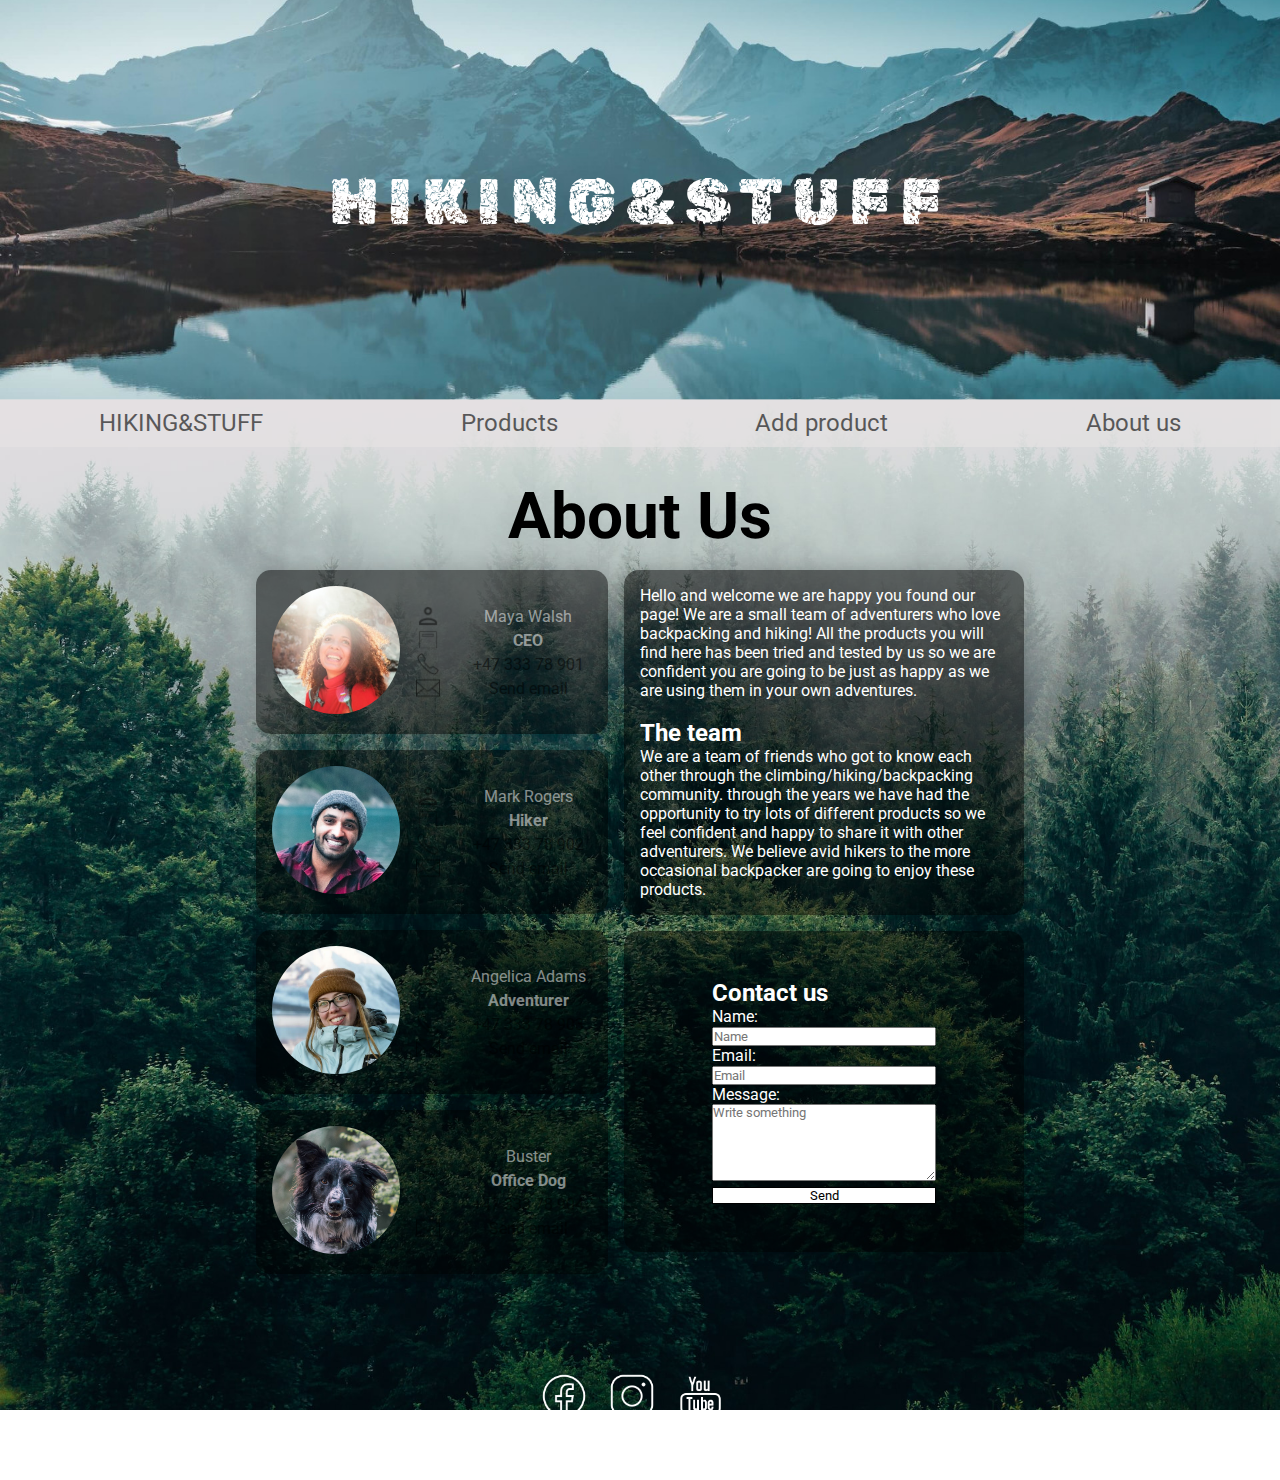
==== about-us.html @ 8f944c6c "initial commit" ====
<!DOCTYPE html>
<html lang="en">

<head>
    <meta charset="UTF-8">
    <meta http-equiv="X-UA-Compatible" content="IE=edge">
    <meta meta name=" viewport" content="width=device-width,initial-scale=1.0">
    <link rel="stylesheet" href="./stylesheets/styles.css">
    <title>HIKINGSTUFF(Work in progress)</title>

    <!-- FAVICONS -->

    <link rel="apple-touch-icon" sizes="180x180" href="./assets/images/Favicon/apple-touch-icon.png">
    <link rel="icon" type="image/png" sizes="32x32" href="./assets/images/Favicon/favicon-32x32.png">
    <link rel="icon" type="image/png" sizes="16x16" href="./assets/images/Favicon/favicon-16x16.png">
    <link rel="manifest" href="./assets/images/Favicon/site.webmanifest">

    <!-- FAVICONS END -->

    <!-- FONTS -->

    <link rel="preconnect" href="https://fonts.googleapis.com">
    <link rel="preconnect" href="https://fonts.gstatic.com" crossorigin>
    <link href="https://fonts.googleapis.com/css2?family=Rubik+Distressed&display=swap" rel="stylesheet">

    <link rel="preconnect" href="https://fonts.googleapis.com">
    <link rel="preconnect" href="https://fonts.gstatic.com" crossorigin>
    <link href="https://fonts.googleapis.com/css2?family=Roboto&display=swap" rel="stylesheet">

    <!-- FONTS END -->

    <!-- navbar component -->

    <script src="./components/header.js" type="text/javascript" defer></script>
    <script src="./components/footer.js" type="text/javascript" defer></script>

    <!-- navbar component ends -->

</head>

<body>

    <header>

        <!-- <h1>WORK IN PROGRESS</h1> -->
        <div class="main-image-wrapper">
            <img id="main-img" src="./assets/images/backgrounds/mountain2.jpg" alt="main image" loading="lazy">
            <!-- <div class="bottom-left">Bottom Left</div> -->
            <div class="main-img-text-wrapper">
                <p class="main-img-text">HIKING&STUFF</p>
            </div>
        </div>

        <header-component></header-component>


    </header>


    <main>

        <!-- ====== About us section start ====== -->

        <section id="about-us-section">

            <div class="title-text-1">
                <h1>About Us</h1>
            </div>
            <div class="section-test">




                <div class="test-card-wrapper">



                    <div class="test-card">
                        <div class="test-first-card">
                            <div class="test-img-wrapper">
                                <img class="test-profile-pic" src="./assets/images/employees/CEO.jpg" alt="CEO"
                                    loading="lazy">
                            </div>
                            <div class="test-text">

                                <div class="contact-icons">
                                    <img class="contact-card-icon" src="./assets/images/icons/person.png" alt="phone"
                                        loading="lazy">

                                    <p class="text-inner">Maya Walsh </p>

                                </div>

                                <div class="contact-icons">
                                    <img class="contact-card-icon" src="./assets/images/icons/title.png" alt="title img"
                                        loading="lazy">

                                    <h4>CEO</h4>

                                </div>






                                <div class="contact-icons">
                                    <img class="contact-card-icon" src="./assets/images/icons/phone.png" alt="phone"
                                        loading="lazy">

                                    <a href="tel:+4733378901">+47 333 78 901</a>

                                </div>

                                <div class="contact-icons">
                                    <img class="contact-card-icon" src="./assets/images/icons/email.png"
                                        alt="email-icon" loading="lazy">

                                    <br><a href="mailto:someone@example.com">Send email</a>
                                </div>




                            </div>
                        </div>
                    </div>

                    <div class="test-card">
                        <div class="test-first-card">
                            <div class="test-img-wrapper">
                                <img class="test-profile-pic" src="./assets/images/employees/person3.jpg" alt="person"
                                    loading="lazy">
                            </div>
                            <div class="test-text">

                                <div class="contact-icons">
                                    <img class="contact-card-icon" src="./assets/images/icons/person.png" alt="person"
                                        loading="lazy">

                                    <p>Mark Rogers</p>

                                </div>

                                <div class="contact-icons">
                                    <img class="contact-card-icon" src="./assets/images/icons/title.png"
                                        alt="title image" loading="lazy">

                                    <h4>Hiker</h4>

                                </div>






                                <div class="contact-icons">
                                    <img class="contact-card-icon" src="./assets/images/icons/phone.png" alt="phone"
                                        loading="lazy">

                                    <a href="tel:+4733378901">+47 333 78 902</a>

                                </div>

                                <div class="contact-icons">
                                    <img class="contact-card-icon" src="./assets/images/icons/email.png"
                                        alt="email-icon" loading="lazy">

                                    <br><a href="mailto:someone@example.com">Send email</a>
                                </div>




                            </div>
                        </div>
                    </div>
                    <div class="test-card">
                        <div class="test-first-card">
                            <div class="test-img-wrapper">
                                <img class="test-profile-pic" src="./assets/images/employees/person2.jpg" alt="person"
                                    loading="lazy">
                            </div>
                            <div class="test-text">

                                <div class="contact-icons">
                                    <img class="contact-card-icon" src="./assets/images/icons/person.png" alt="person"
                                        loading="lazy">

                                    <p>Angelica Adams</p>

                                </div>

                                <div class="contact-icons">
                                    <img class="contact-card-icon" src="./assets/images/icons/title.png" alt="title"
                                        loading="lazy">

                                    <h4>Adventurer</h4>

                                </div>






                                <div class="contact-icons">
                                    <img class="contact-card-icon" src="./assets/images/icons/phone.png" alt="phone"
                                        loading="lazy">

                                    <a href="tel:+4733378901">+47 333 78 903</a>

                                </div>

                                <div class="contact-icons">
                                    <img class="contact-card-icon" src="./assets/images/icons/email.png"
                                        alt="email-icon" loading="lazy">

                                    <br><a href="mailto:someone@example.com">Send email</a>
                                </div>




                            </div>
                        </div>
                    </div>
                    <div class="test-card">
                        <div class="test-first-card">
                            <div class="test-img-wrapper">
                                <img class="test-profile-pic" src="./assets/images/employees/dog1.jpg" alt="dog"
                                    loading="lazy">
                            </div>
                            <div class="test-text">

                                <div class="contact-icons">
                                    <img class="contact-card-icon" src="./assets/images/icons/person.png" alt="person"
                                        loading="lazy">

                                    <p>Buster</p>

                                </div>

                                <div class="contact-icons">
                                    <img class="contact-card-icon" src="./assets/images/icons/title.png" alt="title"
                                        loading="lazy">

                                    <h4>Office Dog</h4>

                                </div>






                                <div class="contact-icons">
                                    <img class="contact-card-icon" src="./assets/images/icons/phone.png" alt="phone"
                                        loading="lazy">

                                    <a href="tel:+4733378901">+47 333 78 904</a>

                                </div>

                                <div class="contact-icons">
                                    <img class="contact-card-icon" src="./assets/images/icons/email.png"
                                        alt="email-icon" loading="lazy">

                                    <br><a href="mailto:someone@example.com">Send email</a>
                                </div>




                            </div>
                        </div>
                    </div>

                </div>

                <div class="test-form">

                    <div class="company-info">

                        <p>Hello and welcome we are happy you found our page! We are a small team of adventurers who
                            love backpacking and hiking! All the products you will find here has been tried and tested
                            by us so we are confident you are going to be just as happy as we are using them in your own
                            adventures.
                        </p>
                        <br>
                        <h2>The team</h2>
                        <p> We are a team of friends who got to know each other through the climbing/hiking/backpacking
                            community. through the years we have had the opportunity to try lots of different products
                            so we feel confident and happy to share it with other adventurers. We believe avid hikers to
                            the more occasional backpacker are going to enjoy these products. </p>
                    </div>

                    <fieldset id="test-fieldset">



                        <form name="contact-form" id="test-contact-form" action="">
                            <h2>Contact us</h2>
                            <label for="name">Name:</label>
                            <br>
                            <input type="text" name="name" id="fname" placeholder="Name">
                            </br>

                            <label for="email">Email:</label>
                            <br>
                            <input type="email" name="email" id="email" placeholder="Email">
                            </br>

                            <label for="message">Message:</label>
                            </br>
                            <textarea name="message" id="message" cols="30" rows="5"
                                placeholder="Write something"></textarea>

                            </br>

                            <input id="form-submit-btn-contact" type="submit" value="Send">
                        </form>

                        <div id="thank_you" style="display: none;">
                            <p>Thank you! We will reach back to you shortly</p>
                        </div>

                    </fieldset>

                </div>
            </div>
            <!-- ====== About us section end ====== -->

    </main>

    <footer-component></footer-component>

    <script src="script.js"></script>
</body>

</html>
---- stylesheets/styles.css ----
* {
  margin: 0 auto;
  padding: 0;
  box-sizing: border-box;
  font-family: "Roboto", sans-serif;
  --color-primary: #3d3a9a;
  --color-secondary: #f3f85d;
}

html {
  width: 100vw;
  height: 100%;
  margin: 0 auto;
}

body {
  max-width: 2040px;
  min-width: 300px;
  margin: 0 auto;
  height: 100%;
  font-family: "Roboto", sans-serif;
  background: url(../../assets/images/backgrounds/background.jpg) no-repeat center center fixed;
  background-size: cover;
  /*   background-size: 300%; */
  /* Center and scale the image nicely */
  /* DARK MODE */
  /* DARK MODE END */
}

.dark-mode {
  background-color: black;
}

#dark-mode-btn {
  background-color: #272727;
  color: rgba(255, 255, 255, 0.655);
}

#main-nav {
  display: flex;
  align-items: center;
  justify-content: center;
  height: 3rem;
  background-color: #e7e4e4;
  opacity: 60%;
  margin-top: -5px;
}

nav a {
  color: black;
  text-decoration: none;
  font-size: 1.5rem;
}

nav a:hover {
  color: rgb(92, 91, 91);
}

#logo-name {
  color: #272727;
  font-weight: bold;
}

main {
  height: -webkit-fit-content;
  height: -moz-fit-content;
  height: fit-content;
  margin: auto;
}

.main-image-wrapper {
  position: relative;
}

#main-img {
  height: 25rem;
  max-width: 100%;
}

/* Centered text */
.main-img-text-wrapper {
  position: absolute;
  top: 50%;
  left: 50%;
  transform: translate(-50%, -50%);
}

.main-img-text {
  color: white;
  font-size: 4rem;
  font-family: "Rubik Distressed", cursive;
  letter-spacing: 0.6rem;
  overflow-wrap: break-word;
}

/* ===== TEST CARDS ====== */
/* On mouse-over, add a deeper shadow */
.card:hover {
  box-shadow: 0 8px 16px 0 rgba(0, 0, 0, 0.2);
}

/* Add some padding inside the card container */
.container {
  padding: 0.8rem;
}

.card {
  background-color: rgba(0, 0, 0, 0.5);
  color: #fff;
  margin-top: 2rem;
  width: 15rem;
  box-shadow: 0 4px 8px 0 rgba(0, 0, 0, 0.2);
  transition: 0.3s;
  border-radius: 15px; /* 5px rounded corners */
  transition: all 0.3s ease-in-out;
  gap: 1rem;
}

.card:hover {
  transform: scale(1.05);
}

/* Add rounded corners to the top left and the top right corner of the image */
img {
  -o-object-fit: cover;
  object-fit: cover;
  height: 15rem;
  width: 100%;
}

.card-inner-container {
  display: flex;
  align-items: center;
  justify-content: space-between;
  padding: 0.5rem 0rem 0.5rem 0rem;
}

/* ===== TEST CARDS ====== */
.product-card {
  height: 20rem;
  width: 15rem;
  display: flex;
  flex-direction: column;
  align-items: center;
  justify-content: center;
  background-color: white;
  border-radius: 1rem 1rem 1rem 1rem;
  box-shadow: 0 0 10px rgba(0, 0, 0, 0.2);
  transition: all 0.3s ease-in-out;
  gap: 1rem;
}

.product-card:hover {
  transform: scale(1.05);
}

section {
  padding: 1rem;
  margin-bottom: 5rem;
}

.section-inner {
  display: flex;
  align-items: center;
  flex-wrap: wrap;
  justify-content: space-between;
  gap: 1rem;
  height: 100%;
}

.section-inner.details {
  display: flex;
  flex-direction: column;
  align-items: flex-start;
}

#about-us-section {
  height: -webkit-fit-content;
  height: -moz-fit-content;
  height: fit-content;
  display: flex;
  flex-direction: column;
}

#contact-form {
  max-width: -webkit-fit-content;
  max-width: -moz-fit-content;
  max-width: fit-content;
  padding: 1rem;
}

#form-container {
  display: flex;
  align-items: center;
  justify-content: center;
  margin-top: 2rem;
}

#form-submit-btn {
  background-color: #272727;
  color: white;
  width: 100%;
}

fieldset {
  background-color: rgba(66, 138, 66, 0.265);
}

#thank_you {
  display: flex;
  align-items: center;
  justify-content: center;
  padding: 1rem;
  background-color: white;
}

.section-inner.about-us {
  display: flex;
  flex-direction: row;
}

.card img {
  border-radius: 15px 15px 0px 0px;
}

.product-card-text {
  padding: 1rem;
}

.product-title {
  padding-bottom: 0.5rem;
}

.bottom-links {
  display: flex;
  align-items: center;
  justify-content: space-between;
  padding-top: 0.5rem;
}

#employees-wrapper {
  display: flex;
  border-radius: 15px;
  overflow: hidden;
}

.employees-pic-middle {
  width: 100%;
}

.employees-pic {
  width: 50%;
}

.details {
  display: flex;
  flex-direction: row;
}

#details-wrapper {
  width: 50%;
  margin-right: 1rem;
}

#details-wrapper p {
  font-size: 1.5rem;
}

.short-description {
  padding: 0.5rem 0rem 0.5rem 0rem;
  font-size: 10rem;
}

.price {
  padding: 0.5rem 0rem 0.5rem 0rem;
}

.category {
  padding: 0.5rem 0rem 0.5rem 0rem;
  font-size: 5px;
}

.rating {
  height: 1.5rem;
  width: 1.5rem;
}

#product-images-detail-page {
  width: 50%;
  display: flex;
  flex-wrap: wrap;
  align-items: center;
  justify-content: space-between;
  gap: 1rem;
}

.product-detail-img:first-child {
  height: 20rem;
  max-width: 100%;
}

.product-detail-img {
  height: 5rem;
  max-width: 5rem;
  border-radius: 15px;
  margin: 0;
}

.product-detail-img:hover {
  transform: scale(1.05);
  box-shadow: 0 8px 16px 0 rgba(0, 0, 0, 0.2);
}

#boss-pic {
  height: 15rem;
  width: auto;
  right: 0;
  border-radius: 15px;
  margin: 1rem 0rem 1rem 0rem;
}

#VD-info {
  display: flex;
  align-items: center;
}

#VD-text {
  padding-left: 1rem;
}

#add-product-section {
  min-height: 50rem;
}

.section-add-product {
  /*     display: flex;
    align-items: center;
    flex-wrap: wrap;
    justify-content: space-between;
    gap: 1rem; */
  display: flex;
  flex-direction: column;
  align-items: center;
  justify-content: center;
  background-color: transparent;
}

.section-add-product form {
  font-size: 1.5rem;
  background-color: rgba(0, 0, 0, 0.5);
  color: #fff;
  padding: 1rem;
  border-radius: 15px;
  box-shadow: 0 0 20px rgba(0, 0, 0, 0.2);
}

#add-products-btn {
  background-color: #b5aeae;
  width: 100%;
  padding: 0.2rem;
  border-radius: 10px;
  color: white;
  font-size: 1rem;
  font-weight: bold;
}

#about-us-section {
  height: -webkit-fit-content;
  height: -moz-fit-content;
  height: fit-content;
}

#product-details-page {
  height: -webkit-fit-content;
  height: -moz-fit-content;
  height: fit-content;
  display: flex;
  align-items: center;
  justify-content: center;
  margin: auto;
  padding: 3rem;
}

#footer {
  display: flex;
  align-items: center;
  justify-content: center;
  height: 5rem;
  color: white;
  padding: 1rem;
  text-align: center;
}

.social-media-icons {
  margin-bottom: 1rem;
}

.social-media-icons a {
  list-style: none;
  text-decoration: none;
}

.social-media-icons-footer {
  height: 3rem;
  width: 3rem;
  margin-right: 1rem;
}

.footer-links {
  list-style: none;
  text-decoration: none;
  color: white;
  margin: 1rem;
  font-size: 1.3rem;
}

.footer-links.active {
  font-weight: bold;
}

.social-media-icons-footer:hover {
  filter: invert(31%) sepia(0%) saturate(2612%) hue-rotate(165deg) brightness(95%) contrast(72%);
}

/* === DROPDOWN MENU ==== */
.dropbtn {
  color: rgb(0, 0, 0);
  opacity: 50%;
  padding: 16px;
  font-size: 20px;
  border: none;
  cursor: pointer;
  border-radius: 15px;
}

.product-link-btn {
  padding: 16px;
  font-size: 20px;
  opacity: 50%;
  border: none;
  cursor: pointer;
  border-radius: 15px;
  margin: 0;
}

.product-link-btn a {
  text-decoration: none;
  list-style: none;
  color: black;
}

.dropbtn:hover, .dropbtn:focus, .product-link-btn:hover, .product-link-btn:focus {
  background-color: #e7e4e4;
}

.dropdown {
  position: relative;
  display: inline-block;
  margin: 0;
}

.dropdown-content {
  display: none;
  position: absolute;
  background-color: white;
  text-align: left;
  font-size: 1rem;
  min-width: 20rem;
  padding: 1rem;
  border-radius: 15px;
  overflow: auto;
  box-shadow: 0px 8px 16px 0px rgba(0, 0, 0, 0.2);
  z-index: 1;
  color: black;
  border: 5px solid grey;
}

.dropdown-text {
  display: flex;
  align-items: flex-start;
  justify-content: flex-start;
}

.dropdown a:hover {
  background-color: #ddd;
}

.show {
  display: block;
}

/* === DROPDOWN MENU ENDS ==== */
.product-detail-image:hover {
  transform: scale(1.2);
}

#more-info-btn {
  background-color: #d5d5d5;
  padding: 0.5rem;
  border-radius: 10px;
}

#myDIV {
  display: none;
  width: 100%;
  padding: 1rem;
  margin-top: 20px;
}

/* ===== TOGGLE MORE INFO END ======= */
#menu-wrapper {
  display: flex;
  align-items: center;
  justify-content: center;
  gap: 2rem;
}

/* TEST */
.test-card {
  margin: 0rem 1rem 1rem 0rem;
}

.test-first-card {
  width: 22rem;
  display: flex;
  align-items: center;
  background-color: rgba(0, 0, 0, 0.5);
  color: #fff;
  border-radius: 15px;
  box-shadow: 0 0 20px rgba(0, 0, 0, 0.2);
}

.test-img-wrapper {
  width: 50%;
}

.test-profile-pic {
  height: 10rem;
  width: 10rem;
  border-radius: 50%;
  padding: 1rem;
}

.test-text {
  width: 100%;
  opacity: 50%;
}

.section-test {
  display: flex;
  margin: auto;
}

#test-contact-form {
  width: 20rem;
  padding: 3rem;
}

#test-fieldset {
  border-radius: 15px;
  border: none;
  background-color: rgba(0, 0, 0, 0.5);
  color: #fff;
  box-shadow: 0 0 20px rgba(0, 0, 0, 0.2);
}

#form-submit-btn-contact {
  background-color: white;
  border: 1px solid black;
  padding: 0.5;
}

.contact-icons {
  display: flex;
  align-items: center;
  justify-content: left;
}

.contact-icons a {
  text-decoration: none;
  color: black;
}

.contact-card-icon {
  height: 1.5rem;
  width: 1.5rem;
  margin-right: 0.5rem;
  margin-left: 0;
}

input, select, textarea {
  width: 100%;
}

.title-text-1 {
  margin: auto;
  padding: 1rem;
  font-size: 2rem;
}

.company-info {
  max-width: 25rem;
  margin-bottom: 1rem;
  border-radius: 15px;
  background-color: rgba(0, 0, 0, 0.5);
  color: #fff;
  box-shadow: 0 0 20px rgba(0, 0, 0, 0.2);
  padding: 1rem;
}

/* KEYFRAMES */
.animate.pop {
  -webkit-animation-name: animate-pop;
          animation-name: animate-pop;
  -webkit-animation-timing-function: cubic-bezier(0.26, 0.53, 0.74, 1.48);
          animation-timing-function: cubic-bezier(0.26, 0.53, 0.74, 1.48);
  -webkit-animation-duration: 0.2s;
          animation-duration: 0.2s;
}

@-webkit-keyframes animate-pop {
  0% {
    opacity: 0;
    transform: scale(0.5, 0.5);
  }
  100% {
    opacity: 1;
    transform: scale(1, 1);
  }
}

@keyframes animate-pop {
  0% {
    opacity: 0;
    transform: scale(0.5, 0.5);
  }
  100% {
    opacity: 1;
    transform: scale(1, 1);
  }
}
@media only screen and (max-width: 1100px) {
  .section-test {
    flex-direction: column;
  }
  .test-card {
    margin: 0rem 0rem 1rem 0rem;
  }
}/*# sourceMappingURL=styles.css.map */
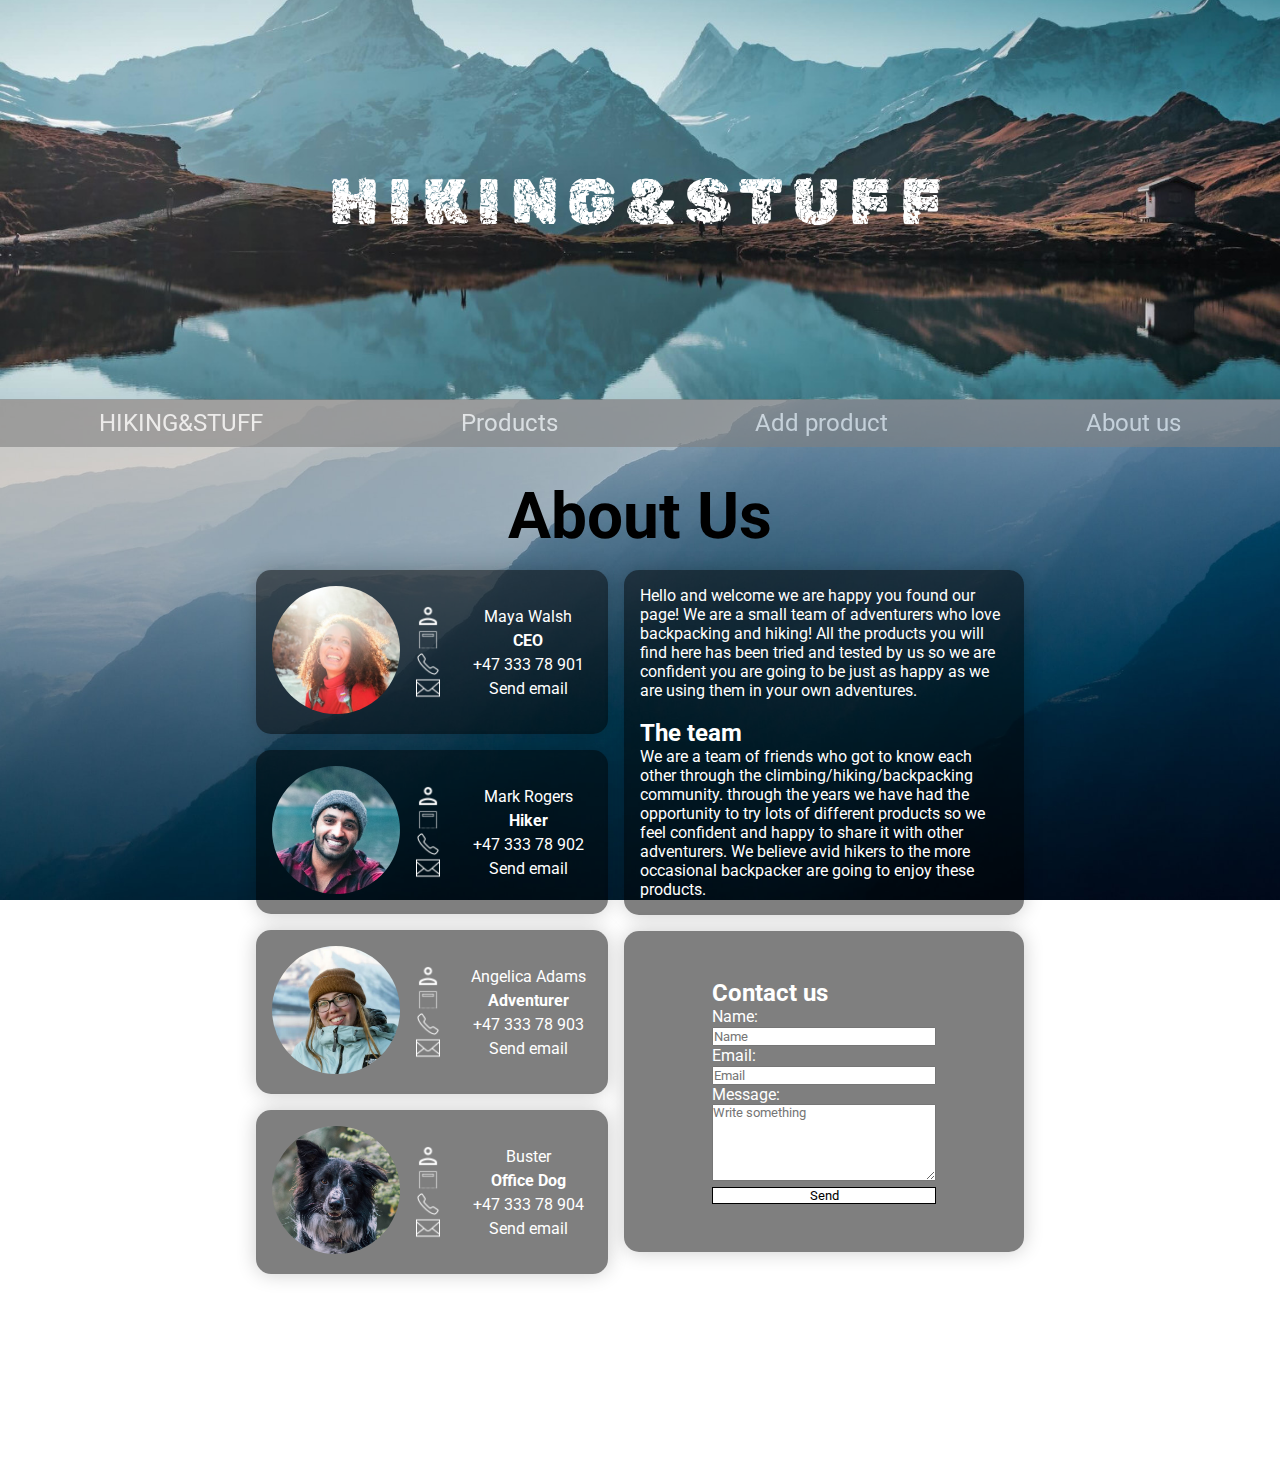
==== commit 4e20856b: "change folder structure" ====
--- a/about-us.html
+++ b/about-us.html
@@ -5,15 +5,15 @@
     <meta charset="UTF-8">
     <meta http-equiv="X-UA-Compatible" content="IE=edge">
     <meta meta name=" viewport" content="width=device-width,initial-scale=1.0">
-    <link rel="stylesheet" href="./stylesheets/styles.css">
+    <link rel="stylesheet" href="../stylesheets/styles.css">
     <title>HIKINGSTUFF(Work in progress)</title>
 
     <!-- FAVICONS -->
 
-    <link rel="apple-touch-icon" sizes="180x180" href="./assets/images/Favicon/apple-touch-icon.png">
-    <link rel="icon" type="image/png" sizes="32x32" href="./assets/images/Favicon/favicon-32x32.png">
-    <link rel="icon" type="image/png" sizes="16x16" href="./assets/images/Favicon/favicon-16x16.png">
-    <link rel="manifest" href="./assets/images/Favicon/site.webmanifest">
+    <link rel="apple-touch-icon" sizes="180x180" href="../assets/images/Favicon/apple-touch-icon.png">
+    <link rel="icon" type="image/png" sizes="32x32" href="../assets/images/Favicon/favicon-32x32.png">
+    <link rel="icon" type="image/png" sizes="16x16" href="../assets/images/Favicon/favicon-16x16.png">
+    <link rel="manifest" href="../assets/images/Favicon/site.webmanifest">
 
     <!-- FAVICONS END -->
 
@@ -31,8 +31,8 @@
 
     <!-- navbar component -->
 
-    <script src="./components/header.js" type="text/javascript" defer></script>
-    <script src="./components/footer.js" type="text/javascript" defer></script>
+    <script src="../components/header.js" type="text/javascript" defer></script>
+    <script src="../components/footer.js" type="text/javascript" defer></script>
 
     <!-- navbar component ends -->
 
@@ -44,7 +44,7 @@
 
         <!-- <h1>WORK IN PROGRESS</h1> -->
         <div class="main-image-wrapper">
-            <img id="main-img" src="./assets/images/backgrounds/mountain2.jpg" alt="main image" loading="lazy">
+            <img id="main-img" src="../assets/images/backgrounds/mountain2.jpg" alt="main image" loading="lazy">
             <!-- <div class="bottom-left">Bottom Left</div> -->
             <div class="main-img-text-wrapper">
                 <p class="main-img-text">HIKING&STUFF</p>
@@ -78,13 +78,13 @@
                     <div class="test-card">
                         <div class="test-first-card">
                             <div class="test-img-wrapper">
-                                <img class="test-profile-pic" src="./assets/images/employees/CEO.jpg" alt="CEO"
+                                <img class="test-profile-pic" src="../assets/images/employees/CEO.jpg" alt="CEO"
                                     loading="lazy">
                             </div>
                             <div class="test-text">
 
                                 <div class="contact-icons">
-                                    <img class="contact-card-icon" src="./assets/images/icons/person.png" alt="phone"
+                                    <img class="contact-card-icon" src="../assets/images/icons/person.png" alt="phone"
                                         loading="lazy">
 
                                     <p class="text-inner">Maya Walsh </p>
@@ -92,8 +92,8 @@
                                 </div>
 
                                 <div class="contact-icons">
-                                    <img class="contact-card-icon" src="./assets/images/icons/title.png" alt="title img"
-                                        loading="lazy">
+                                    <img class="contact-card-icon" src="../assets/images/icons/title.png"
+                                        alt="title img" loading="lazy">
 
                                     <h4>CEO</h4>
 
@@ -105,7 +105,7 @@
 
 
                                 <div class="contact-icons">
-                                    <img class="contact-card-icon" src="./assets/images/icons/phone.png" alt="phone"
+                                    <img class="contact-card-icon" src="../assets/images/icons/phone.png" alt="phone"
                                         loading="lazy">
 
                                     <a href="tel:+4733378901">+47 333 78 901</a>
@@ -113,7 +113,7 @@
                                 </div>
 
                                 <div class="contact-icons">
-                                    <img class="contact-card-icon" src="./assets/images/icons/email.png"
+                                    <img class="contact-card-icon" src="../assets/images/icons/email.png"
                                         alt="email-icon" loading="lazy">
 
                                     <br><a href="mailto:someone@example.com">Send email</a>
@@ -129,13 +129,13 @@
                     <div class="test-card">
                         <div class="test-first-card">
                             <div class="test-img-wrapper">
-                                <img class="test-profile-pic" src="./assets/images/employees/person3.jpg" alt="person"
+                                <img class="test-profile-pic" src="../assets/images/employees/person3.jpg" alt="person"
                                     loading="lazy">
                             </div>
                             <div class="test-text">
 
                                 <div class="contact-icons">
-                                    <img class="contact-card-icon" src="./assets/images/icons/person.png" alt="person"
+                                    <img class="contact-card-icon" src="../assets/images/icons/person.png" alt="person"
                                         loading="lazy">
 
                                     <p>Mark Rogers</p>
@@ -143,7 +143,7 @@
                                 </div>
 
                                 <div class="contact-icons">
-                                    <img class="contact-card-icon" src="./assets/images/icons/title.png"
+                                    <img class="contact-card-icon" src="../assets/images/icons/title.png"
                                         alt="title image" loading="lazy">
 
                                     <h4>Hiker</h4>
@@ -156,7 +156,7 @@
 
 
                                 <div class="contact-icons">
-                                    <img class="contact-card-icon" src="./assets/images/icons/phone.png" alt="phone"
+                                    <img class="contact-card-icon" src="../assets/images/icons/phone.png" alt="phone"
                                         loading="lazy">
 
                                     <a href="tel:+4733378901">+47 333 78 902</a>
@@ -164,7 +164,7 @@
                                 </div>
 
                                 <div class="contact-icons">
-                                    <img class="contact-card-icon" src="./assets/images/icons/email.png"
+                                    <img class="contact-card-icon" src="../assets/images/icons/email.png"
                                         alt="email-icon" loading="lazy">
 
                                     <br><a href="mailto:someone@example.com">Send email</a>
@@ -179,13 +179,13 @@
                     <div class="test-card">
                         <div class="test-first-card">
                             <div class="test-img-wrapper">
-                                <img class="test-profile-pic" src="./assets/images/employees/person2.jpg" alt="person"
+                                <img class="test-profile-pic" src="../assets/images/employees/person2.jpg" alt="person"
                                     loading="lazy">
                             </div>
                             <div class="test-text">
 
                                 <div class="contact-icons">
-                                    <img class="contact-card-icon" src="./assets/images/icons/person.png" alt="person"
+                                    <img class="contact-card-icon" src="../assets/images/icons/person.png" alt="person"
                                         loading="lazy">
 
                                     <p>Angelica Adams</p>
@@ -193,7 +193,7 @@
                                 </div>
 
                                 <div class="contact-icons">
-                                    <img class="contact-card-icon" src="./assets/images/icons/title.png" alt="title"
+                                    <img class="contact-card-icon" src="../assets/images/icons/title.png" alt="title"
                                         loading="lazy">
 
                                     <h4>Adventurer</h4>
@@ -206,7 +206,7 @@
 
 
                                 <div class="contact-icons">
-                                    <img class="contact-card-icon" src="./assets/images/icons/phone.png" alt="phone"
+                                    <img class="contact-card-icon" src="../assets/images/icons/phone.png" alt="phone"
                                         loading="lazy">
 
                                     <a href="tel:+4733378901">+47 333 78 903</a>
@@ -214,7 +214,7 @@
                                 </div>
 
                                 <div class="contact-icons">
-                                    <img class="contact-card-icon" src="./assets/images/icons/email.png"
+                                    <img class="contact-card-icon" src="../assets/images/icons/email.png"
                                         alt="email-icon" loading="lazy">
 
                                     <br><a href="mailto:someone@example.com">Send email</a>
@@ -229,13 +229,13 @@
                     <div class="test-card">
                         <div class="test-first-card">
                             <div class="test-img-wrapper">
-                                <img class="test-profile-pic" src="./assets/images/employees/dog1.jpg" alt="dog"
+                                <img class="test-profile-pic" src="../assets/images/employees/dog1.jpg" alt="dog"
                                     loading="lazy">
                             </div>
                             <div class="test-text">
 
                                 <div class="contact-icons">
-                                    <img class="contact-card-icon" src="./assets/images/icons/person.png" alt="person"
+                                    <img class="contact-card-icon" src="../assets/images/icons/person.png" alt="person"
                                         loading="lazy">
 
                                     <p>Buster</p>
@@ -243,7 +243,7 @@
                                 </div>
 
                                 <div class="contact-icons">
-                                    <img class="contact-card-icon" src="./assets/images/icons/title.png" alt="title"
+                                    <img class="contact-card-icon" src="../assets/images/icons/title.png" alt="title"
                                         loading="lazy">
 
                                     <h4>Office Dog</h4>
@@ -256,7 +256,7 @@
 
 
                                 <div class="contact-icons">
-                                    <img class="contact-card-icon" src="./assets/images/icons/phone.png" alt="phone"
+                                    <img class="contact-card-icon" src="../assets/images/icons/phone.png" alt="phone"
                                         loading="lazy">
 
                                     <a href="tel:+4733378901">+47 333 78 904</a>
@@ -264,7 +264,7 @@
                                 </div>
 
                                 <div class="contact-icons">
-                                    <img class="contact-card-icon" src="./assets/images/icons/email.png"
+                                    <img class="contact-card-icon" src="../assets/images/icons/email.png"
                                         alt="email-icon" loading="lazy">
 
                                     <br><a href="mailto:someone@example.com">Send email</a>
@@ -336,7 +336,7 @@
 
     <footer-component></footer-component>
 
-    <script src="script.js"></script>
+    <script src="../scripts/script.js"></script>
 </body>
 
 </html>--- a/stylesheets/styles.css
+++ b/stylesheets/styles.css
@@ -1,10 +1,9 @@
+@import url("https://fonts.googleapis.com/css2?family=Roboto&family=Rubik+Distressed&display=swap");
 * {
   margin: 0 auto;
   padding: 0;
   box-sizing: border-box;
   font-family: "Roboto", sans-serif;
-  --color-primary: #3d3a9a;
-  --color-secondary: #f3f85d;
 }
 
 html {
@@ -19,46 +18,8 @@
   margin: 0 auto;
   height: 100%;
   font-family: "Roboto", sans-serif;
-  background: url(../../assets/images/backgrounds/background.jpg) no-repeat center center fixed;
+  background: url(../../assets/images/backgrounds/mountain4.jpg) no-repeat center center fixed;
   background-size: cover;
-  /*   background-size: 300%; */
-  /* Center and scale the image nicely */
-  /* DARK MODE */
-  /* DARK MODE END */
-}
-
-.dark-mode {
-  background-color: black;
-}
-
-#dark-mode-btn {
-  background-color: #272727;
-  color: rgba(255, 255, 255, 0.655);
-}
-
-#main-nav {
-  display: flex;
-  align-items: center;
-  justify-content: center;
-  height: 3rem;
-  background-color: #e7e4e4;
-  opacity: 60%;
-  margin-top: -5px;
-}
-
-nav a {
-  color: black;
-  text-decoration: none;
-  font-size: 1.5rem;
-}
-
-nav a:hover {
-  color: rgb(92, 91, 91);
-}
-
-#logo-name {
-  color: #272727;
-  font-weight: bold;
 }
 
 main {
@@ -94,14 +55,504 @@
 }
 
 /* ===== TEST CARDS ====== */
-/* On mouse-over, add a deeper shadow */
-.card:hover {
-  box-shadow: 0 8px 16px 0 rgba(0, 0, 0, 0.2);
-}
-
 /* Add some padding inside the card container */
 .container {
   padding: 0.8rem;
+}
+
+/* ===== TEST CARDS ====== */
+section {
+  padding: 1rem;
+  margin-bottom: 5rem;
+}
+
+.section-inner {
+  display: flex;
+  align-items: center;
+  flex-wrap: wrap;
+  justify-content: space-between;
+  gap: 1rem;
+  height: 100%;
+}
+
+.section-inner.details {
+  display: flex;
+  flex-direction: column;
+  align-items: flex-start;
+}
+
+#about-us-section {
+  height: -webkit-fit-content;
+  height: -moz-fit-content;
+  height: fit-content;
+  display: flex;
+  flex-direction: column;
+}
+
+.section-inner.about-us {
+  display: flex;
+  flex-direction: row;
+}
+
+.card img {
+  border-radius: 15px 15px 0px 0px;
+}
+
+.product-card-text {
+  padding: 1rem;
+}
+
+.product-title {
+  padding-bottom: 0.5rem;
+}
+
+.bottom-links {
+  display: flex;
+  align-items: center;
+  justify-content: space-between;
+  padding-top: 0.5rem;
+}
+
+.details {
+  display: flex;
+  flex-direction: row;
+}
+
+#details-wrapper {
+  width: 50%;
+  margin-right: 1rem;
+}
+
+#details-wrapper p {
+  font-size: 1.5rem;
+}
+
+.short-description {
+  padding: 0.5rem 0rem 0.5rem 0rem;
+  font-size: 10rem;
+}
+
+.price {
+  padding: 0.5rem 0rem 0.5rem 0rem;
+}
+
+.category {
+  padding: 0.5rem 0rem 0.5rem 0rem;
+  font-size: 5px;
+}
+
+.rating {
+  height: 1.5rem;
+  width: 1.5rem;
+}
+
+#product-images-detail-page {
+  width: 50%;
+  display: flex;
+  flex-wrap: wrap;
+  align-items: center;
+  justify-content: space-between;
+  gap: 1rem;
+}
+
+.product-detail-img:first-child {
+  height: 20rem;
+  max-width: 100%;
+}
+
+.product-detail-img {
+  height: 5rem;
+  max-width: 5rem;
+  border-radius: 15px;
+  margin: 0;
+}
+
+.product-detail-img:hover {
+  transform: scale(1.05);
+  box-shadow: 0 8px 16px 0 rgba(0, 0, 0, 0.2);
+}
+
+.section-add-product form {
+  font-size: 1.5rem;
+  background-color: rgba(0, 0, 0, 0.5);
+  color: #fff;
+  padding: 1rem;
+  border-radius: 15px;
+  box-shadow: 0 0 20px rgba(0, 0, 0, 0.2);
+}
+
+#add-products-btn {
+  background-color: rgba(181, 174, 174, 0.2352941176);
+  margin-top: 1rem;
+  padding: 0.2rem;
+  border-radius: 10px;
+  color: white;
+  font-size: 1rem;
+  font-weight: bold;
+}
+
+#add-products-btn:hover {
+  background-color: rgb(155, 154, 154);
+}
+
+#add-product-section {
+  min-height: 50rem;
+}
+
+.section-add-product {
+  /*     display: flex;
+    align-items: center;
+    flex-wrap: wrap;
+    justify-content: space-between;
+    gap: 1rem; */
+  display: flex;
+  flex-direction: column;
+  align-items: center;
+  justify-content: center;
+  background-color: transparent;
+}
+
+#about-us-section {
+  height: -webkit-fit-content;
+  height: -moz-fit-content;
+  height: fit-content;
+}
+
+#product-details-page {
+  height: -webkit-fit-content;
+  height: -moz-fit-content;
+  height: fit-content;
+  display: flex;
+  align-items: center;
+  justify-content: center;
+  margin: auto;
+  padding: 3rem;
+}
+
+/* === DROPDOWN MENU ==== */
+.dropbtn {
+  color: rgb(255, 255, 255);
+  padding: 16px;
+  font-size: 20px;
+  border: none;
+  cursor: pointer;
+  border-radius: 15px;
+  background-color: rgba(255, 255, 255, 0.182);
+  padding-right: 0.5rem;
+}
+
+.product-link-btn {
+  padding: 16px;
+  font-size: 20px;
+  background-color: rgba(255, 255, 255, 0.182);
+  border: none;
+  cursor: pointer;
+  border-radius: 15px;
+  margin: 0;
+}
+
+.product-link-btn a {
+  text-decoration: none;
+  list-style: none;
+  color: rgb(255, 255, 255);
+}
+
+.dropbtn:hover, .dropbtn:focus, .product-link-btn:hover, .product-link-btn:focus {
+  background-color: #e7e4e4;
+}
+
+.dropdown {
+  position: relative;
+  display: inline-block;
+  margin: 0;
+}
+
+.dropdown-content {
+  display: none;
+  position: absolute;
+  background-color: white;
+  text-align: left;
+  font-size: 1rem;
+  min-width: 20rem;
+  padding: 1rem;
+  border-radius: 15px;
+  overflow: auto;
+  box-shadow: 0px 8px 16px 0px rgba(0, 0, 0, 0.2);
+  z-index: 1;
+  color: black;
+  border: 5px solid grey;
+}
+
+.dropdown-text {
+  display: flex;
+  align-items: flex-start;
+  justify-content: flex-start;
+}
+
+.dropdown a:hover {
+  background-color: #ddd;
+}
+
+.show {
+  display: block;
+}
+
+/* === DROPDOWN MENU ENDS ==== */
+.product-detail-image:hover {
+  transform: scale(1.2);
+}
+
+#more-info-btn {
+  background-color: #d5d5d5;
+  padding: 0.5rem;
+  border-radius: 10px;
+}
+
+#myDIV {
+  display: none;
+  width: 100%;
+  padding: 1rem;
+  margin-top: 20px;
+}
+
+/* ===== TOGGLE MORE INFO END ======= */
+#menu-wrapper {
+  display: flex;
+  align-items: center;
+  justify-content: center;
+  gap: 2rem;
+}
+
+/* TEST */
+.test-card {
+  margin: 0rem 1rem 1rem 0rem;
+}
+
+.test-first-card {
+  width: 22rem;
+  display: flex;
+  align-items: center;
+  background-color: rgba(0, 0, 0, 0.5);
+  color: #fff;
+  border-radius: 15px;
+  box-shadow: 0 0 20px rgba(0, 0, 0, 0.2);
+}
+
+.test-img-wrapper {
+  width: 50%;
+}
+
+.test-profile-pic {
+  height: 10rem;
+  width: 10rem;
+  border-radius: 50%;
+  padding: 1rem;
+}
+
+.test-text {
+  width: 100%;
+}
+
+.section-test {
+  display: flex;
+  margin: auto;
+}
+
+#test-contact-form {
+  width: 20rem;
+  padding: 3rem;
+}
+
+#test-fieldset {
+  border-radius: 15px;
+  border: none;
+  background-color: rgba(0, 0, 0, 0.5);
+  color: #fff;
+  box-shadow: 0 0 20px rgba(0, 0, 0, 0.2);
+}
+
+#form-submit-btn-contact {
+  background-color: white;
+  border: 1px solid black;
+  padding: 0.5;
+}
+
+.contact-icons {
+  display: flex;
+  align-items: center;
+  justify-content: left;
+}
+
+.contact-icons a {
+  text-decoration: none;
+  color: white;
+}
+
+.contact-card-icon {
+  height: 1.5rem;
+  width: 1.5rem;
+  margin-right: 0.5rem;
+  margin-left: 0;
+  filter: invert(100%) sepia(100%) saturate(0%) hue-rotate(288deg) brightness(102%) contrast(102%);
+}
+
+input, select, textarea {
+  width: 100%;
+}
+
+.title-text-1 {
+  margin: auto;
+  padding: 1rem;
+  font-size: 2rem;
+}
+
+.company-info {
+  max-width: 25rem;
+  margin-bottom: 1rem;
+  border-radius: 15px;
+  background-color: rgba(0, 0, 0, 0.5);
+  color: #fff;
+  box-shadow: 0 0 20px rgba(0, 0, 0, 0.2);
+  padding: 1rem;
+}
+
+/* KEYFRAMES */
+.animate.pop {
+  -webkit-animation-name: animate-pop;
+          animation-name: animate-pop;
+  -webkit-animation-timing-function: cubic-bezier(0.26, 0.53, 0.74, 1.48);
+          animation-timing-function: cubic-bezier(0.26, 0.53, 0.74, 1.48);
+  -webkit-animation-duration: 0.2s;
+          animation-duration: 0.2s;
+}
+
+@-webkit-keyframes animate-pop {
+  0% {
+    opacity: 0;
+    transform: scale(0.5, 0.5);
+  }
+  100% {
+    opacity: 1;
+    transform: scale(1, 1);
+  }
+}
+
+@keyframes animate-pop {
+  0% {
+    opacity: 0;
+    transform: scale(0.5, 0.5);
+  }
+  100% {
+    opacity: 1;
+    transform: scale(1, 1);
+  }
+}
+@media only screen and (max-width: 1100px) {
+  .section-test {
+    flex-direction: column;
+  }
+  .test-card {
+    margin: 0rem 0rem 1rem 0rem;
+  }
+}
+/* $body-font-family: 'Open Sans', sans-serif;
+$base-font-size: 18px;
+$base-font-weight: 400; */
+#main-nav {
+  display: flex;
+  align-items: center;
+  justify-content: center;
+  height: 3rem;
+  background-color: grey;
+  opacity: 60%;
+  margin-top: -5px;
+}
+
+nav a {
+  color: white;
+  text-decoration: none;
+  font-size: 1.5rem;
+}
+
+nav a:hover {
+  color: rgb(92, 91, 91);
+}
+
+#logo-name {
+  color: #272727;
+  font-weight: bold;
+}
+
+#footer {
+  display: flex;
+  align-items: center;
+  justify-content: center;
+  height: 5rem;
+  color: white;
+  padding: 1rem;
+  text-align: center;
+}
+
+.social-media-icons {
+  margin-bottom: 1rem;
+}
+
+.social-media-icons a {
+  list-style: none;
+  text-decoration: none;
+}
+
+.social-media-icons-footer {
+  height: 3rem;
+  width: 3rem;
+  margin-right: 1rem;
+}
+
+.footer-links {
+  list-style: none;
+  text-decoration: none;
+  color: white;
+  margin: 1rem;
+  font-size: 1.3rem;
+}
+
+.footer-links.active {
+  font-weight: bold;
+}
+
+.social-media-icons-footer:hover {
+  filter: invert(31%) sepia(0%) saturate(2612%) hue-rotate(165deg) brightness(95%) contrast(72%);
+}
+
+#employees-wrapper {
+  display: flex;
+  border-radius: 15px;
+  overflow: hidden;
+}
+
+.employees-pic-middle {
+  width: 100%;
+}
+
+.employees-pic {
+  width: 50%;
+}
+
+#boss-pic {
+  height: 15rem;
+  width: auto;
+  right: 0;
+  border-radius: 15px;
+  margin: 1rem 0rem 1rem 0rem;
+}
+
+#VD-info {
+  display: flex;
+  align-items: center;
+}
+
+#VD-text {
+  padding-left: 1rem;
 }
 
 .card {
@@ -118,6 +569,7 @@
 
 .card:hover {
   transform: scale(1.05);
+  box-shadow: 0 8px 16px 0 rgba(0, 0, 0, 0.2);
 }
 
 /* Add rounded corners to the top left and the top right corner of the image */
@@ -135,53 +587,6 @@
   padding: 0.5rem 0rem 0.5rem 0rem;
 }
 
-/* ===== TEST CARDS ====== */
-.product-card {
-  height: 20rem;
-  width: 15rem;
-  display: flex;
-  flex-direction: column;
-  align-items: center;
-  justify-content: center;
-  background-color: white;
-  border-radius: 1rem 1rem 1rem 1rem;
-  box-shadow: 0 0 10px rgba(0, 0, 0, 0.2);
-  transition: all 0.3s ease-in-out;
-  gap: 1rem;
-}
-
-.product-card:hover {
-  transform: scale(1.05);
-}
-
-section {
-  padding: 1rem;
-  margin-bottom: 5rem;
-}
-
-.section-inner {
-  display: flex;
-  align-items: center;
-  flex-wrap: wrap;
-  justify-content: space-between;
-  gap: 1rem;
-  height: 100%;
-}
-
-.section-inner.details {
-  display: flex;
-  flex-direction: column;
-  align-items: flex-start;
-}
-
-#about-us-section {
-  height: -webkit-fit-content;
-  height: -moz-fit-content;
-  height: fit-content;
-  display: flex;
-  flex-direction: column;
-}
-
 #contact-form {
   max-width: -webkit-fit-content;
   max-width: -moz-fit-content;
@@ -202,448 +607,10 @@
   width: 100%;
 }
 
-fieldset {
-  background-color: rgba(66, 138, 66, 0.265);
-}
-
 #thank_you {
   display: flex;
   align-items: center;
   justify-content: center;
   padding: 1rem;
   background-color: white;
-}
-
-.section-inner.about-us {
-  display: flex;
-  flex-direction: row;
-}
-
-.card img {
-  border-radius: 15px 15px 0px 0px;
-}
-
-.product-card-text {
-  padding: 1rem;
-}
-
-.product-title {
-  padding-bottom: 0.5rem;
-}
-
-.bottom-links {
-  display: flex;
-  align-items: center;
-  justify-content: space-between;
-  padding-top: 0.5rem;
-}
-
-#employees-wrapper {
-  display: flex;
-  border-radius: 15px;
-  overflow: hidden;
-}
-
-.employees-pic-middle {
-  width: 100%;
-}
-
-.employees-pic {
-  width: 50%;
-}
-
-.details {
-  display: flex;
-  flex-direction: row;
-}
-
-#details-wrapper {
-  width: 50%;
-  margin-right: 1rem;
-}
-
-#details-wrapper p {
-  font-size: 1.5rem;
-}
-
-.short-description {
-  padding: 0.5rem 0rem 0.5rem 0rem;
-  font-size: 10rem;
-}
-
-.price {
-  padding: 0.5rem 0rem 0.5rem 0rem;
-}
-
-.category {
-  padding: 0.5rem 0rem 0.5rem 0rem;
-  font-size: 5px;
-}
-
-.rating {
-  height: 1.5rem;
-  width: 1.5rem;
-}
-
-#product-images-detail-page {
-  width: 50%;
-  display: flex;
-  flex-wrap: wrap;
-  align-items: center;
-  justify-content: space-between;
-  gap: 1rem;
-}
-
-.product-detail-img:first-child {
-  height: 20rem;
-  max-width: 100%;
-}
-
-.product-detail-img {
-  height: 5rem;
-  max-width: 5rem;
-  border-radius: 15px;
-  margin: 0;
-}
-
-.product-detail-img:hover {
-  transform: scale(1.05);
-  box-shadow: 0 8px 16px 0 rgba(0, 0, 0, 0.2);
-}
-
-#boss-pic {
-  height: 15rem;
-  width: auto;
-  right: 0;
-  border-radius: 15px;
-  margin: 1rem 0rem 1rem 0rem;
-}
-
-#VD-info {
-  display: flex;
-  align-items: center;
-}
-
-#VD-text {
-  padding-left: 1rem;
-}
-
-#add-product-section {
-  min-height: 50rem;
-}
-
-.section-add-product {
-  /*     display: flex;
-    align-items: center;
-    flex-wrap: wrap;
-    justify-content: space-between;
-    gap: 1rem; */
-  display: flex;
-  flex-direction: column;
-  align-items: center;
-  justify-content: center;
-  background-color: transparent;
-}
-
-.section-add-product form {
-  font-size: 1.5rem;
-  background-color: rgba(0, 0, 0, 0.5);
-  color: #fff;
-  padding: 1rem;
-  border-radius: 15px;
-  box-shadow: 0 0 20px rgba(0, 0, 0, 0.2);
-}
-
-#add-products-btn {
-  background-color: #b5aeae;
-  width: 100%;
-  padding: 0.2rem;
-  border-radius: 10px;
-  color: white;
-  font-size: 1rem;
-  font-weight: bold;
-}
-
-#about-us-section {
-  height: -webkit-fit-content;
-  height: -moz-fit-content;
-  height: fit-content;
-}
-
-#product-details-page {
-  height: -webkit-fit-content;
-  height: -moz-fit-content;
-  height: fit-content;
-  display: flex;
-  align-items: center;
-  justify-content: center;
-  margin: auto;
-  padding: 3rem;
-}
-
-#footer {
-  display: flex;
-  align-items: center;
-  justify-content: center;
-  height: 5rem;
-  color: white;
-  padding: 1rem;
-  text-align: center;
-}
-
-.social-media-icons {
-  margin-bottom: 1rem;
-}
-
-.social-media-icons a {
-  list-style: none;
-  text-decoration: none;
-}
-
-.social-media-icons-footer {
-  height: 3rem;
-  width: 3rem;
-  margin-right: 1rem;
-}
-
-.footer-links {
-  list-style: none;
-  text-decoration: none;
-  color: white;
-  margin: 1rem;
-  font-size: 1.3rem;
-}
-
-.footer-links.active {
-  font-weight: bold;
-}
-
-.social-media-icons-footer:hover {
-  filter: invert(31%) sepia(0%) saturate(2612%) hue-rotate(165deg) brightness(95%) contrast(72%);
-}
-
-/* === DROPDOWN MENU ==== */
-.dropbtn {
-  color: rgb(0, 0, 0);
-  opacity: 50%;
-  padding: 16px;
-  font-size: 20px;
-  border: none;
-  cursor: pointer;
-  border-radius: 15px;
-}
-
-.product-link-btn {
-  padding: 16px;
-  font-size: 20px;
-  opacity: 50%;
-  border: none;
-  cursor: pointer;
-  border-radius: 15px;
-  margin: 0;
-}
-
-.product-link-btn a {
-  text-decoration: none;
-  list-style: none;
-  color: black;
-}
-
-.dropbtn:hover, .dropbtn:focus, .product-link-btn:hover, .product-link-btn:focus {
-  background-color: #e7e4e4;
-}
-
-.dropdown {
-  position: relative;
-  display: inline-block;
-  margin: 0;
-}
-
-.dropdown-content {
-  display: none;
-  position: absolute;
-  background-color: white;
-  text-align: left;
-  font-size: 1rem;
-  min-width: 20rem;
-  padding: 1rem;
-  border-radius: 15px;
-  overflow: auto;
-  box-shadow: 0px 8px 16px 0px rgba(0, 0, 0, 0.2);
-  z-index: 1;
-  color: black;
-  border: 5px solid grey;
-}
-
-.dropdown-text {
-  display: flex;
-  align-items: flex-start;
-  justify-content: flex-start;
-}
-
-.dropdown a:hover {
-  background-color: #ddd;
-}
-
-.show {
-  display: block;
-}
-
-/* === DROPDOWN MENU ENDS ==== */
-.product-detail-image:hover {
-  transform: scale(1.2);
-}
-
-#more-info-btn {
-  background-color: #d5d5d5;
-  padding: 0.5rem;
-  border-radius: 10px;
-}
-
-#myDIV {
-  display: none;
-  width: 100%;
-  padding: 1rem;
-  margin-top: 20px;
-}
-
-/* ===== TOGGLE MORE INFO END ======= */
-#menu-wrapper {
-  display: flex;
-  align-items: center;
-  justify-content: center;
-  gap: 2rem;
-}
-
-/* TEST */
-.test-card {
-  margin: 0rem 1rem 1rem 0rem;
-}
-
-.test-first-card {
-  width: 22rem;
-  display: flex;
-  align-items: center;
-  background-color: rgba(0, 0, 0, 0.5);
-  color: #fff;
-  border-radius: 15px;
-  box-shadow: 0 0 20px rgba(0, 0, 0, 0.2);
-}
-
-.test-img-wrapper {
-  width: 50%;
-}
-
-.test-profile-pic {
-  height: 10rem;
-  width: 10rem;
-  border-radius: 50%;
-  padding: 1rem;
-}
-
-.test-text {
-  width: 100%;
-  opacity: 50%;
-}
-
-.section-test {
-  display: flex;
-  margin: auto;
-}
-
-#test-contact-form {
-  width: 20rem;
-  padding: 3rem;
-}
-
-#test-fieldset {
-  border-radius: 15px;
-  border: none;
-  background-color: rgba(0, 0, 0, 0.5);
-  color: #fff;
-  box-shadow: 0 0 20px rgba(0, 0, 0, 0.2);
-}
-
-#form-submit-btn-contact {
-  background-color: white;
-  border: 1px solid black;
-  padding: 0.5;
-}
-
-.contact-icons {
-  display: flex;
-  align-items: center;
-  justify-content: left;
-}
-
-.contact-icons a {
-  text-decoration: none;
-  color: black;
-}
-
-.contact-card-icon {
-  height: 1.5rem;
-  width: 1.5rem;
-  margin-right: 0.5rem;
-  margin-left: 0;
-}
-
-input, select, textarea {
-  width: 100%;
-}
-
-.title-text-1 {
-  margin: auto;
-  padding: 1rem;
-  font-size: 2rem;
-}
-
-.company-info {
-  max-width: 25rem;
-  margin-bottom: 1rem;
-  border-radius: 15px;
-  background-color: rgba(0, 0, 0, 0.5);
-  color: #fff;
-  box-shadow: 0 0 20px rgba(0, 0, 0, 0.2);
-  padding: 1rem;
-}
-
-/* KEYFRAMES */
-.animate.pop {
-  -webkit-animation-name: animate-pop;
-          animation-name: animate-pop;
-  -webkit-animation-timing-function: cubic-bezier(0.26, 0.53, 0.74, 1.48);
-          animation-timing-function: cubic-bezier(0.26, 0.53, 0.74, 1.48);
-  -webkit-animation-duration: 0.2s;
-          animation-duration: 0.2s;
-}
-
-@-webkit-keyframes animate-pop {
-  0% {
-    opacity: 0;
-    transform: scale(0.5, 0.5);
-  }
-  100% {
-    opacity: 1;
-    transform: scale(1, 1);
-  }
-}
-
-@keyframes animate-pop {
-  0% {
-    opacity: 0;
-    transform: scale(0.5, 0.5);
-  }
-  100% {
-    opacity: 1;
-    transform: scale(1, 1);
-  }
-}
-@media only screen and (max-width: 1100px) {
-  .section-test {
-    flex-direction: column;
-  }
-  .test-card {
-    margin: 0rem 0rem 1rem 0rem;
-  }
 }/*# sourceMappingURL=styles.css.map */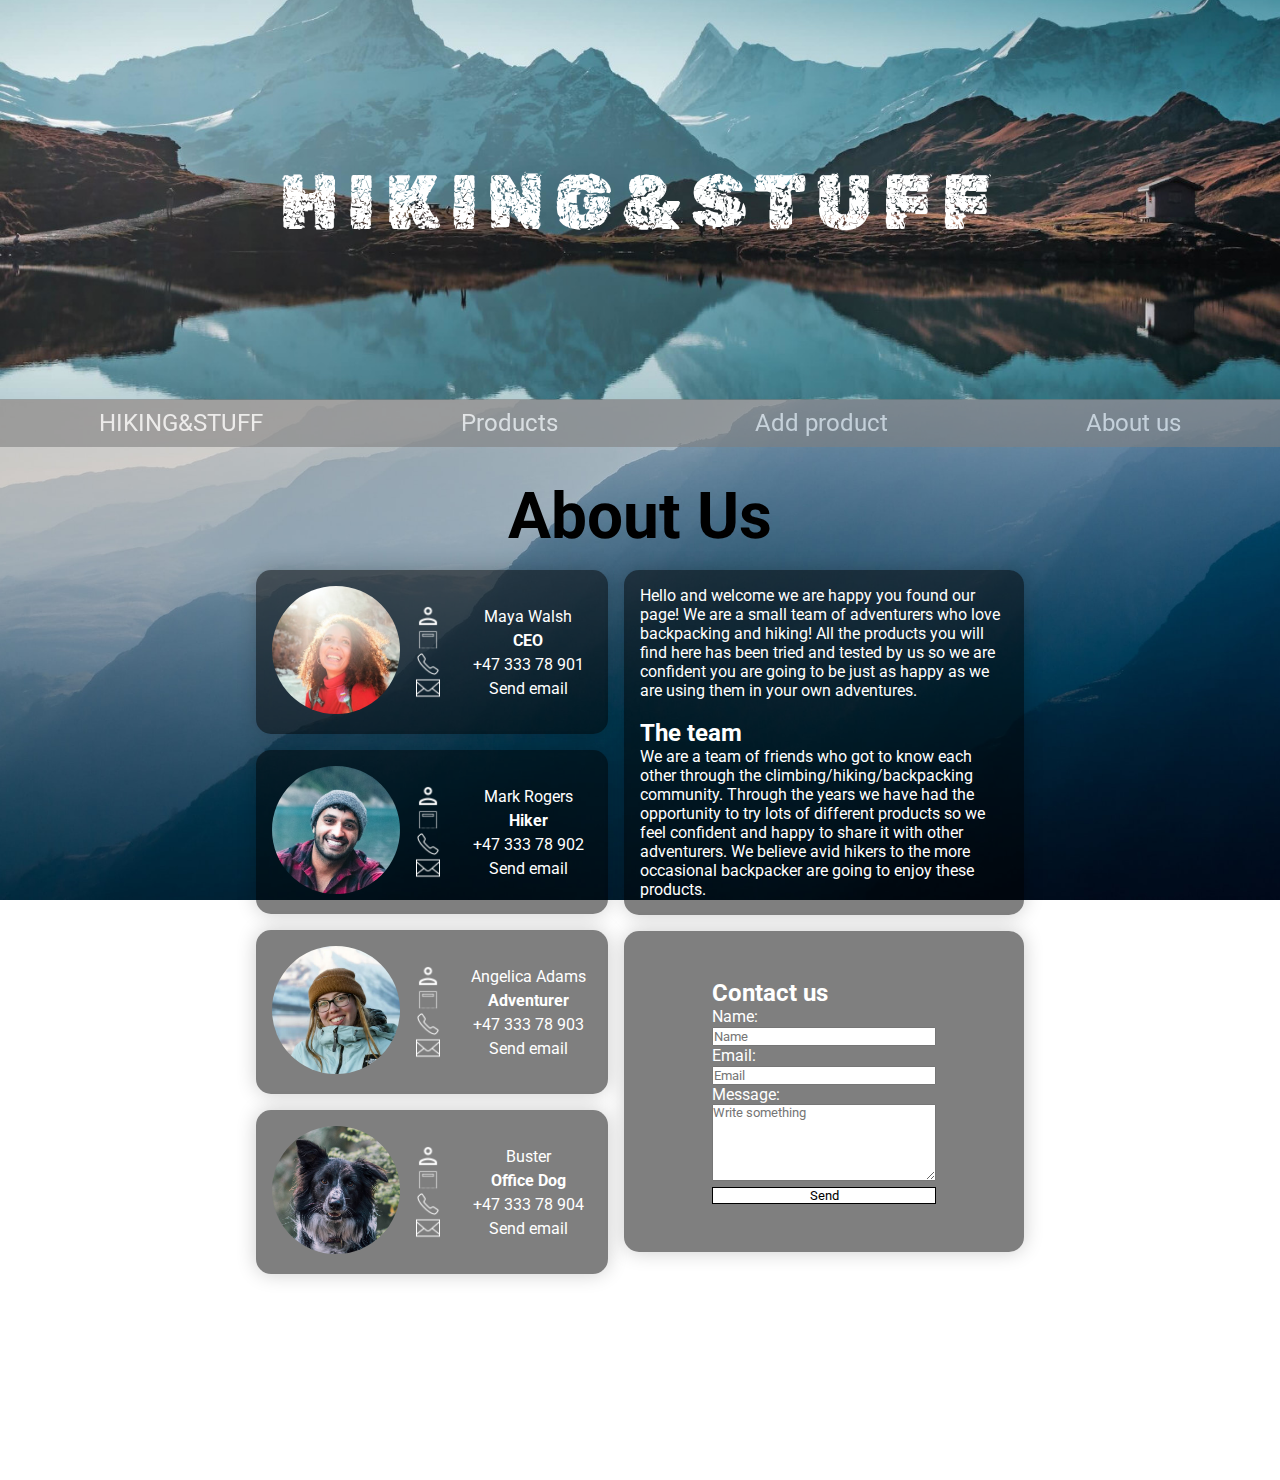
==== commit 0ae484cd: "fix viewport in head" ====
--- a/about-us.html
+++ b/about-us.html
@@ -4,16 +4,31 @@
 <head>
     <meta charset="UTF-8">
     <meta http-equiv="X-UA-Compatible" content="IE=edge">
-    <meta meta name=" viewport" content="width=device-width,initial-scale=1.0">
-    <link rel="stylesheet" href="../stylesheets/styles.css">
-    <title>HIKINGSTUFF(Work in progress)</title>
+    <meta meta name="viewport" content="width=device-width,initial-scale=1.0">
+    <link rel="stylesheet" href="stylesheets/styles.css">
+    <title>HIKING&STUFF</title>
+
+    <!-- Google tag (gtag.js) -->
+    <script async src="https://www.googletagmanager.com/gtag/js?id=G-9KDKPN34CJ"></script>
+    <script>
+        window.dataLayer = window.dataLayer || [];
+
+        function gtag() {
+            dataLayer.push(arguments);
+        }
+        gtag('js', new Date());
+
+        gtag('config', 'G-9KDKPN34CJ');
+    </script>
+
+    <!-- GOOGLE TAG END -->
 
     <!-- FAVICONS -->
 
-    <link rel="apple-touch-icon" sizes="180x180" href="../assets/images/Favicon/apple-touch-icon.png">
-    <link rel="icon" type="image/png" sizes="32x32" href="../assets/images/Favicon/favicon-32x32.png">
-    <link rel="icon" type="image/png" sizes="16x16" href="../assets/images/Favicon/favicon-16x16.png">
-    <link rel="manifest" href="../assets/images/Favicon/site.webmanifest">
+    <link rel="apple-touch-icon" sizes="180x180" href="./assets/images/Favicon/apple-touch-icon.png">
+    <link rel="icon" type="image/png" sizes="32x32" href="./assets/images/Favicon/favicon-32x32.png">
+    <link rel="icon" type="image/png" sizes="16x16" href="./assets/images/Favicon/favicon-16x16.png">
+    <link rel="manifest" href="./assets/images/Favicon/site.webmanifest">
 
     <!-- FAVICONS END -->
 
@@ -31,8 +46,8 @@
 
     <!-- navbar component -->
 
-    <script src="../components/header.js" type="text/javascript" defer></script>
-    <script src="../components/footer.js" type="text/javascript" defer></script>
+    <script src="components/header.js" type="text/javascript" defer></script>
+    <script src="components/footer.js" type="text/javascript" defer></script>
 
     <!-- navbar component ends -->
 
@@ -44,7 +59,7 @@
 
         <!-- <h1>WORK IN PROGRESS</h1> -->
         <div class="main-image-wrapper">
-            <img id="main-img" src="../assets/images/backgrounds/mountain2.jpg" alt="main image" loading="lazy">
+            <img id="main-img" src="./assets/images/backgrounds/mountain2.jpg" alt="main image" loading="lazy">
             <!-- <div class="bottom-left">Bottom Left</div> -->
             <div class="main-img-text-wrapper">
                 <p class="main-img-text">HIKING&STUFF</p>
@@ -78,13 +93,13 @@
                     <div class="test-card">
                         <div class="test-first-card">
                             <div class="test-img-wrapper">
-                                <img class="test-profile-pic" src="../assets/images/employees/CEO.jpg" alt="CEO"
+                                <img class="test-profile-pic" src="./assets/images/employees/CEO.jpg" alt="CEO"
                                     loading="lazy">
                             </div>
                             <div class="test-text">
 
                                 <div class="contact-icons">
-                                    <img class="contact-card-icon" src="../assets/images/icons/person.png" alt="phone"
+                                    <img class="contact-card-icon" src="./assets/images/icons/person.png" alt="phone"
                                         loading="lazy">
 
                                     <p class="text-inner">Maya Walsh </p>
@@ -92,8 +107,8 @@
                                 </div>
 
                                 <div class="contact-icons">
-                                    <img class="contact-card-icon" src="../assets/images/icons/title.png"
-                                        alt="title img" loading="lazy">
+                                    <img class="contact-card-icon" src="./assets/images/icons/title.png" alt="title img"
+                                        loading="lazy">
 
                                     <h4>CEO</h4>
 
@@ -105,7 +120,7 @@
 
 
                                 <div class="contact-icons">
-                                    <img class="contact-card-icon" src="../assets/images/icons/phone.png" alt="phone"
+                                    <img class="contact-card-icon" src="./assets/images/icons/phone.png" alt="phone"
                                         loading="lazy">
 
                                     <a href="tel:+4733378901">+47 333 78 901</a>
@@ -113,7 +128,7 @@
                                 </div>
 
                                 <div class="contact-icons">
-                                    <img class="contact-card-icon" src="../assets/images/icons/email.png"
+                                    <img class="contact-card-icon" src="./assets/images/icons/email.png"
                                         alt="email-icon" loading="lazy">
 
                                     <br><a href="mailto:someone@example.com">Send email</a>
@@ -129,13 +144,13 @@
                     <div class="test-card">
                         <div class="test-first-card">
                             <div class="test-img-wrapper">
-                                <img class="test-profile-pic" src="../assets/images/employees/person3.jpg" alt="person"
+                                <img class="test-profile-pic" src="./assets/images/employees/person3.jpg" alt="person"
                                     loading="lazy">
                             </div>
                             <div class="test-text">
 
                                 <div class="contact-icons">
-                                    <img class="contact-card-icon" src="../assets/images/icons/person.png" alt="person"
+                                    <img class="contact-card-icon" src="./assets/images/icons/person.png" alt="person"
                                         loading="lazy">
 
                                     <p>Mark Rogers</p>
@@ -143,7 +158,7 @@
                                 </div>
 
                                 <div class="contact-icons">
-                                    <img class="contact-card-icon" src="../assets/images/icons/title.png"
+                                    <img class="contact-card-icon" src="./assets/images/icons/title.png"
                                         alt="title image" loading="lazy">
 
                                     <h4>Hiker</h4>
@@ -156,7 +171,7 @@
 
 
                                 <div class="contact-icons">
-                                    <img class="contact-card-icon" src="../assets/images/icons/phone.png" alt="phone"
+                                    <img class="contact-card-icon" src="./assets/images/icons/phone.png" alt="phone"
                                         loading="lazy">
 
                                     <a href="tel:+4733378901">+47 333 78 902</a>
@@ -164,7 +179,7 @@
                                 </div>
 
                                 <div class="contact-icons">
-                                    <img class="contact-card-icon" src="../assets/images/icons/email.png"
+                                    <img class="contact-card-icon" src="./assets/images/icons/email.png"
                                         alt="email-icon" loading="lazy">
 
                                     <br><a href="mailto:someone@example.com">Send email</a>
@@ -179,13 +194,13 @@
                     <div class="test-card">
                         <div class="test-first-card">
                             <div class="test-img-wrapper">
-                                <img class="test-profile-pic" src="../assets/images/employees/person2.jpg" alt="person"
+                                <img class="test-profile-pic" src="./assets/images/employees/person2.jpg" alt="person"
                                     loading="lazy">
                             </div>
                             <div class="test-text">
 
                                 <div class="contact-icons">
-                                    <img class="contact-card-icon" src="../assets/images/icons/person.png" alt="person"
+                                    <img class="contact-card-icon" src="./assets/images/icons/person.png" alt="person"
                                         loading="lazy">
 
                                     <p>Angelica Adams</p>
@@ -193,7 +208,7 @@
                                 </div>
 
                                 <div class="contact-icons">
-                                    <img class="contact-card-icon" src="../assets/images/icons/title.png" alt="title"
+                                    <img class="contact-card-icon" src="./assets/images/icons/title.png" alt="title"
                                         loading="lazy">
 
                                     <h4>Adventurer</h4>
@@ -206,7 +221,7 @@
 
 
                                 <div class="contact-icons">
-                                    <img class="contact-card-icon" src="../assets/images/icons/phone.png" alt="phone"
+                                    <img class="contact-card-icon" src="./assets/images/icons/phone.png" alt="phone"
                                         loading="lazy">
 
                                     <a href="tel:+4733378901">+47 333 78 903</a>
@@ -214,7 +229,7 @@
                                 </div>
 
                                 <div class="contact-icons">
-                                    <img class="contact-card-icon" src="../assets/images/icons/email.png"
+                                    <img class="contact-card-icon" src="./assets/images/icons/email.png"
                                         alt="email-icon" loading="lazy">
 
                                     <br><a href="mailto:someone@example.com">Send email</a>
@@ -229,13 +244,13 @@
                     <div class="test-card">
                         <div class="test-first-card">
                             <div class="test-img-wrapper">
-                                <img class="test-profile-pic" src="../assets/images/employees/dog1.jpg" alt="dog"
+                                <img class="test-profile-pic" src="./assets/images/employees/dog1.jpg" alt="dog"
                                     loading="lazy">
                             </div>
                             <div class="test-text">
 
                                 <div class="contact-icons">
-                                    <img class="contact-card-icon" src="../assets/images/icons/person.png" alt="person"
+                                    <img class="contact-card-icon" src="./assets/images/icons/person.png" alt="person"
                                         loading="lazy">
 
                                     <p>Buster</p>
@@ -243,7 +258,7 @@
                                 </div>
 
                                 <div class="contact-icons">
-                                    <img class="contact-card-icon" src="../assets/images/icons/title.png" alt="title"
+                                    <img class="contact-card-icon" src="./assets/images/icons/title.png" alt="title"
                                         loading="lazy">
 
                                     <h4>Office Dog</h4>
@@ -256,7 +271,7 @@
 
 
                                 <div class="contact-icons">
-                                    <img class="contact-card-icon" src="../assets/images/icons/phone.png" alt="phone"
+                                    <img class="contact-card-icon" src="./assets/images/icons/phone.png" alt="phone"
                                         loading="lazy">
 
                                     <a href="tel:+4733378901">+47 333 78 904</a>
@@ -264,7 +279,7 @@
                                 </div>
 
                                 <div class="contact-icons">
-                                    <img class="contact-card-icon" src="../assets/images/icons/email.png"
+                                    <img class="contact-card-icon" src="./assets/images/icons/email.png"
                                         alt="email-icon" loading="lazy">
 
                                     <br><a href="mailto:someone@example.com">Send email</a>
@@ -291,7 +306,7 @@
                         <br>
                         <h2>The team</h2>
                         <p> We are a team of friends who got to know each other through the climbing/hiking/backpacking
-                            community. through the years we have had the opportunity to try lots of different products
+                            community. Through the years we have had the opportunity to try lots of different products
                             so we feel confident and happy to share it with other adventurers. We believe avid hikers to
                             the more occasional backpacker are going to enjoy these products. </p>
                     </div>
@@ -336,7 +351,7 @@
 
     <footer-component></footer-component>
 
-    <script src="../scripts/script.js"></script>
+    <script src="scripts/script.js"></script>
 </body>
 
 </html>--- a/stylesheets/styles.css
+++ b/stylesheets/styles.css
@@ -18,8 +18,9 @@
   margin: 0 auto;
   height: 100%;
   font-family: "Roboto", sans-serif;
-  background: url(../../assets/images/backgrounds/mountain4.jpg) no-repeat center center fixed;
+  background: url(../assets/images/backgrounds/mountain4.jpg) no-repeat center center fixed;
   background-size: cover;
+  overflow-x: hidden;
 }
 
 main {
@@ -48,7 +49,7 @@
 
 .main-img-text {
   color: white;
-  font-size: 4rem;
+  font-size: 6vw;
   font-family: "Rubik Distressed", cursive;
   letter-spacing: 0.6rem;
   overflow-wrap: break-word;
@@ -60,7 +61,6 @@
   padding: 0.8rem;
 }
 
-/* ===== TEST CARDS ====== */
 section {
   padding: 1rem;
   margin-bottom: 5rem;
@@ -75,246 +75,6 @@
   height: 100%;
 }
 
-.section-inner.details {
-  display: flex;
-  flex-direction: column;
-  align-items: flex-start;
-}
-
-#about-us-section {
-  height: -webkit-fit-content;
-  height: -moz-fit-content;
-  height: fit-content;
-  display: flex;
-  flex-direction: column;
-}
-
-.section-inner.about-us {
-  display: flex;
-  flex-direction: row;
-}
-
-.card img {
-  border-radius: 15px 15px 0px 0px;
-}
-
-.product-card-text {
-  padding: 1rem;
-}
-
-.product-title {
-  padding-bottom: 0.5rem;
-}
-
-.bottom-links {
-  display: flex;
-  align-items: center;
-  justify-content: space-between;
-  padding-top: 0.5rem;
-}
-
-.details {
-  display: flex;
-  flex-direction: row;
-}
-
-#details-wrapper {
-  width: 50%;
-  margin-right: 1rem;
-}
-
-#details-wrapper p {
-  font-size: 1.5rem;
-}
-
-.short-description {
-  padding: 0.5rem 0rem 0.5rem 0rem;
-  font-size: 10rem;
-}
-
-.price {
-  padding: 0.5rem 0rem 0.5rem 0rem;
-}
-
-.category {
-  padding: 0.5rem 0rem 0.5rem 0rem;
-  font-size: 5px;
-}
-
-.rating {
-  height: 1.5rem;
-  width: 1.5rem;
-}
-
-#product-images-detail-page {
-  width: 50%;
-  display: flex;
-  flex-wrap: wrap;
-  align-items: center;
-  justify-content: space-between;
-  gap: 1rem;
-}
-
-.product-detail-img:first-child {
-  height: 20rem;
-  max-width: 100%;
-}
-
-.product-detail-img {
-  height: 5rem;
-  max-width: 5rem;
-  border-radius: 15px;
-  margin: 0;
-}
-
-.product-detail-img:hover {
-  transform: scale(1.05);
-  box-shadow: 0 8px 16px 0 rgba(0, 0, 0, 0.2);
-}
-
-.section-add-product form {
-  font-size: 1.5rem;
-  background-color: rgba(0, 0, 0, 0.5);
-  color: #fff;
-  padding: 1rem;
-  border-radius: 15px;
-  box-shadow: 0 0 20px rgba(0, 0, 0, 0.2);
-}
-
-#add-products-btn {
-  background-color: rgba(181, 174, 174, 0.2352941176);
-  margin-top: 1rem;
-  padding: 0.2rem;
-  border-radius: 10px;
-  color: white;
-  font-size: 1rem;
-  font-weight: bold;
-}
-
-#add-products-btn:hover {
-  background-color: rgb(155, 154, 154);
-}
-
-#add-product-section {
-  min-height: 50rem;
-}
-
-.section-add-product {
-  /*     display: flex;
-    align-items: center;
-    flex-wrap: wrap;
-    justify-content: space-between;
-    gap: 1rem; */
-  display: flex;
-  flex-direction: column;
-  align-items: center;
-  justify-content: center;
-  background-color: transparent;
-}
-
-#about-us-section {
-  height: -webkit-fit-content;
-  height: -moz-fit-content;
-  height: fit-content;
-}
-
-#product-details-page {
-  height: -webkit-fit-content;
-  height: -moz-fit-content;
-  height: fit-content;
-  display: flex;
-  align-items: center;
-  justify-content: center;
-  margin: auto;
-  padding: 3rem;
-}
-
-/* === DROPDOWN MENU ==== */
-.dropbtn {
-  color: rgb(255, 255, 255);
-  padding: 16px;
-  font-size: 20px;
-  border: none;
-  cursor: pointer;
-  border-radius: 15px;
-  background-color: rgba(255, 255, 255, 0.182);
-  padding-right: 0.5rem;
-}
-
-.product-link-btn {
-  padding: 16px;
-  font-size: 20px;
-  background-color: rgba(255, 255, 255, 0.182);
-  border: none;
-  cursor: pointer;
-  border-radius: 15px;
-  margin: 0;
-}
-
-.product-link-btn a {
-  text-decoration: none;
-  list-style: none;
-  color: rgb(255, 255, 255);
-}
-
-.dropbtn:hover, .dropbtn:focus, .product-link-btn:hover, .product-link-btn:focus {
-  background-color: #e7e4e4;
-}
-
-.dropdown {
-  position: relative;
-  display: inline-block;
-  margin: 0;
-}
-
-.dropdown-content {
-  display: none;
-  position: absolute;
-  background-color: white;
-  text-align: left;
-  font-size: 1rem;
-  min-width: 20rem;
-  padding: 1rem;
-  border-radius: 15px;
-  overflow: auto;
-  box-shadow: 0px 8px 16px 0px rgba(0, 0, 0, 0.2);
-  z-index: 1;
-  color: black;
-  border: 5px solid grey;
-}
-
-.dropdown-text {
-  display: flex;
-  align-items: flex-start;
-  justify-content: flex-start;
-}
-
-.dropdown a:hover {
-  background-color: #ddd;
-}
-
-.show {
-  display: block;
-}
-
-/* === DROPDOWN MENU ENDS ==== */
-.product-detail-image:hover {
-  transform: scale(1.2);
-}
-
-#more-info-btn {
-  background-color: #d5d5d5;
-  padding: 0.5rem;
-  border-radius: 10px;
-}
-
-#myDIV {
-  display: none;
-  width: 100%;
-  padding: 1rem;
-  margin-top: 20px;
-}
-
 /* ===== TOGGLE MORE INFO END ======= */
 #menu-wrapper {
   display: flex;
@@ -323,107 +83,79 @@
   gap: 2rem;
 }
 
-/* TEST */
-.test-card {
-  margin: 0rem 1rem 1rem 0rem;
-}
-
-.test-first-card {
-  width: 22rem;
-  display: flex;
-  align-items: center;
-  background-color: rgba(0, 0, 0, 0.5);
-  color: #fff;
-  border-radius: 15px;
-  box-shadow: 0 0 20px rgba(0, 0, 0, 0.2);
-}
-
-.test-img-wrapper {
-  width: 50%;
-}
-
-.test-profile-pic {
-  height: 10rem;
-  width: 10rem;
-  border-radius: 50%;
-  padding: 1rem;
-}
-
-.test-text {
-  width: 100%;
-}
-
-.section-test {
-  display: flex;
-  margin: auto;
-}
-
-#test-contact-form {
-  width: 20rem;
-  padding: 3rem;
-}
-
-#test-fieldset {
-  border-radius: 15px;
-  border: none;
-  background-color: rgba(0, 0, 0, 0.5);
-  color: #fff;
-  box-shadow: 0 0 20px rgba(0, 0, 0, 0.2);
-}
-
-#form-submit-btn-contact {
-  background-color: white;
-  border: 1px solid black;
-  padding: 0.5;
-}
-
-.contact-icons {
-  display: flex;
-  align-items: center;
-  justify-content: left;
-}
-
-.contact-icons a {
+/* $body-font-family: 'Open Sans', sans-serif;
+$base-font-size: 18px;
+$base-font-weight: 400; */
+#main-nav {
+  display: flex;
+  align-items: center;
+  justify-content: center;
+  height: 3rem;
+  background-color: grey;
+  opacity: 60%;
+  margin-top: -5px;
+}
+
+nav a {
+  color: white;
+  text-decoration: none;
+  font-size: 1.5rem;
+}
+
+nav a:hover {
+  color: rgb(92, 91, 91);
+}
+
+#logo-name {
+  color: #272727;
+  font-weight: bold;
+}
+
+#footer {
+  display: flex;
+  align-items: center;
+  justify-content: center;
+  height: 5rem;
+  color: white;
+  padding: 1rem;
+  text-align: center;
+}
+
+.social-media-icons {
+  margin-bottom: 1rem;
+}
+
+.social-media-icons a {
+  list-style: none;
+  text-decoration: none;
+}
+
+.social-media-icons-footer {
+  height: 3rem;
+  width: 3rem;
+  margin-right: 1rem;
+}
+
+.footer-links {
+  list-style: none;
   text-decoration: none;
   color: white;
-}
-
-.contact-card-icon {
-  height: 1.5rem;
-  width: 1.5rem;
-  margin-right: 0.5rem;
-  margin-left: 0;
-  filter: invert(100%) sepia(100%) saturate(0%) hue-rotate(288deg) brightness(102%) contrast(102%);
-}
-
-input, select, textarea {
-  width: 100%;
-}
-
-.title-text-1 {
-  margin: auto;
-  padding: 1rem;
-  font-size: 2rem;
-}
-
-.company-info {
-  max-width: 25rem;
-  margin-bottom: 1rem;
-  border-radius: 15px;
-  background-color: rgba(0, 0, 0, 0.5);
-  color: #fff;
-  box-shadow: 0 0 20px rgba(0, 0, 0, 0.2);
-  padding: 1rem;
+  margin: 1rem;
+  font-size: 1.3rem;
+}
+
+.footer-links.active {
+  font-weight: bold;
+}
+
+.social-media-icons-footer:hover {
+  filter: invert(31%) sepia(0%) saturate(2612%) hue-rotate(165deg) brightness(95%) contrast(72%);
 }
 
 /* KEYFRAMES */
 .animate.pop {
-  -webkit-animation-name: animate-pop;
-          animation-name: animate-pop;
-  -webkit-animation-timing-function: cubic-bezier(0.26, 0.53, 0.74, 1.48);
-          animation-timing-function: cubic-bezier(0.26, 0.53, 0.74, 1.48);
-  -webkit-animation-duration: 0.2s;
-          animation-duration: 0.2s;
+  -webkit-animation: animate-pop 0.2s cubic-bezier(0.26, 0.53, 0.74, 1.48);
+          animation: animate-pop 0.2s cubic-bezier(0.26, 0.53, 0.74, 1.48);
 }
 
 @-webkit-keyframes animate-pop {
@@ -447,6 +179,361 @@
     transform: scale(1, 1);
   }
 }
+#employees-wrapper {
+  display: flex;
+  border-radius: 15px;
+  overflow: hidden;
+}
+
+.employees-pic-middle {
+  width: 100%;
+}
+
+.employees-pic {
+  width: 50%;
+}
+
+#boss-pic {
+  height: 15rem;
+  width: auto;
+  right: 0;
+  border-radius: 15px;
+  margin: 1rem 0rem 1rem 0rem;
+}
+
+#VD-info {
+  display: flex;
+  align-items: center;
+}
+
+#VD-text {
+  padding-left: 1rem;
+}
+
+.card {
+  background-color: rgba(0, 0, 0, 0.5);
+  color: #fff;
+  margin-top: 2rem;
+  width: 15rem;
+  box-shadow: 0 4px 8px 0 rgba(0, 0, 0, 0.2);
+  transition: 0.3s;
+  border-radius: 15px; /* 5px rounded corners */
+  transition: all 0.3s ease-in-out;
+  gap: 1rem;
+}
+
+.card:hover {
+  transform: scale(1.05);
+  box-shadow: 0 8px 16px 0 rgba(0, 0, 0, 0.2);
+}
+
+/* Add rounded corners to the top left and the top right corner of the image */
+img {
+  -o-object-fit: cover;
+  object-fit: cover;
+  height: 15rem;
+  width: 100%;
+}
+
+.card-inner-container {
+  display: flex;
+  align-items: center;
+  justify-content: space-between;
+  padding: 0.5rem 0rem 0.5rem 0rem;
+}
+
+.card img {
+  border-radius: 15px 15px 0px 0px;
+}
+
+.product-card-text {
+  padding: 1rem;
+}
+
+.product-title {
+  padding-bottom: 0.5rem;
+}
+
+.bottom-links {
+  display: flex;
+  align-items: center;
+  justify-content: space-between;
+  padding-top: 0.5rem;
+}
+
+.product-detail-image:hover {
+  transform: scale(1.2);
+}
+
+#more-info-btn {
+  background-color: #d5d5d5;
+  padding: 0.5rem;
+  border-radius: 10px;
+}
+
+#contact-form {
+  max-width: -webkit-fit-content;
+  max-width: -moz-fit-content;
+  max-width: fit-content;
+  padding: 1rem;
+}
+
+#form-container {
+  display: flex;
+  align-items: center;
+  justify-content: center;
+  margin-top: 2rem;
+}
+
+#form-submit-btn {
+  background-color: #272727;
+  color: white;
+  width: 100%;
+}
+
+#thank_you {
+  display: flex;
+  align-items: center;
+  justify-content: center;
+  font-size: 1rem;
+  background-color: rgba(0, 0, 0, 0.5);
+  color: #fff;
+  padding: 1rem;
+  border-radius: 15px;
+}
+
+/* === DROPDOWN MENU ==== */
+.dropbtn {
+  color: rgb(255, 255, 255);
+  padding: 5px;
+  font-size: 1rem;
+  border: none;
+  cursor: pointer;
+  border-radius: 5px;
+  background-color: rgba(255, 255, 255, 0.182);
+}
+
+.product-link-btn {
+  padding: 5px;
+  font-size: 1rem;
+  background-color: rgba(255, 255, 255, 0.182);
+  border: none;
+  cursor: pointer;
+  border-radius: 5px;
+  margin-right: 0.5rem;
+}
+
+.product-link-btn a {
+  text-decoration: none;
+  list-style: none;
+  color: rgb(255, 255, 255);
+}
+
+.dropbtn:hover, .dropbtn:focus, .product-link-btn:hover, .product-link-btn:focus {
+  background-color: #e7e4e4;
+}
+
+.dropdown {
+  position: relative;
+  display: inline-block;
+  margin: 0;
+}
+
+.dropdown-content {
+  display: none;
+  position: absolute;
+  background-color: rgba(0, 0, 0, 0.839);
+  color: #fff;
+  padding: 1rem;
+  border-radius: 15px;
+  text-align: left;
+  font-size: 1rem;
+  min-width: 20rem;
+  padding: 1rem;
+  border-radius: 15px;
+  overflow: auto;
+  box-shadow: 0px 8px 16px 0px rgba(0, 0, 0, 0.2);
+  z-index: 1;
+  border: 15px solid rgb(0, 0, 0);
+}
+
+.dropdown-text {
+  display: flex;
+  align-items: flex-start;
+  justify-content: flex-start;
+}
+
+.dropdown a:hover {
+  background-color: #ddd;
+}
+
+.show {
+  display: block;
+}
+
+#myDIV {
+  display: none;
+  width: 100%;
+  padding: 1rem;
+  margin-top: 20px;
+}
+
+.section-add-product {
+  display: flex;
+  flex-direction: column;
+  align-items: center;
+  justify-content: center;
+  background-color: transparent;
+}
+.section-add-product form {
+  font-size: 1.5rem;
+  background-color: rgba(0, 0, 0, 0.5);
+  color: #fff;
+  padding: 1rem;
+  border-radius: 15px;
+  box-shadow: 0 0 20px rgba(0, 0, 0, 0.2);
+}
+
+#add-products-btn {
+  background-color: rgba(181, 174, 174, 0.2352941176);
+  margin-top: 1rem;
+  padding: 0.2rem;
+  border-radius: 10px;
+  color: white;
+  font-size: 1rem;
+  font-weight: bold;
+}
+#add-products-btn:hover {
+  background-color: rgb(155, 154, 154);
+}
+
+#add-product-section {
+  min-height: 50rem;
+}
+
+#about-us-section {
+  height: -webkit-fit-content;
+  height: -moz-fit-content;
+  height: fit-content;
+}
+
+#about-us-section {
+  height: -webkit-fit-content;
+  height: -moz-fit-content;
+  height: fit-content;
+  display: flex;
+  flex-direction: column;
+}
+
+.section-inner.about-us {
+  display: flex;
+  flex-direction: row;
+}
+
+/* TEST */
+.test-card {
+  margin: 0rem 1rem 1rem 0rem;
+}
+
+.test-first-card {
+  width: 22rem;
+  display: flex;
+  align-items: center;
+  background-color: rgba(0, 0, 0, 0.5);
+  color: #fff;
+  border-radius: 15px;
+  box-shadow: 0 0 20px rgba(0, 0, 0, 0.2);
+}
+
+.test-img-wrapper {
+  width: 50%;
+}
+
+.test-profile-pic {
+  height: 10rem;
+  width: 10rem;
+  border-radius: 50%;
+  padding: 1rem;
+}
+
+.test-text {
+  width: 100%;
+}
+
+.section-test {
+  display: flex;
+  margin: auto;
+}
+
+#test-contact-form {
+  width: 20rem;
+  padding: 3rem;
+}
+
+#test-fieldset {
+  border-radius: 15px;
+  border: none;
+  background-color: rgba(0, 0, 0, 0.5);
+  color: #fff;
+  box-shadow: 0 0 20px rgba(0, 0, 0, 0.2);
+}
+
+#form-submit-btn-contact {
+  background-color: white;
+  border: 1px solid black;
+  padding: 0.5;
+}
+
+.contact-icons {
+  display: flex;
+  align-items: center;
+  justify-content: left;
+}
+
+.contact-icons a {
+  text-decoration: none;
+  color: white;
+}
+
+.contact-card-icon {
+  height: 1.5rem;
+  width: 1.5rem;
+  margin-right: 0.5rem;
+  margin-left: 0;
+  filter: invert(100%) sepia(100%) saturate(0%) hue-rotate(288deg) brightness(102%) contrast(102%);
+}
+
+input, select, textarea {
+  width: 100%;
+}
+
+.title-text-1 {
+  margin: auto;
+  padding: 1rem;
+  font-size: 2rem;
+}
+
+.company-info {
+  max-width: 25rem;
+  margin-bottom: 1rem;
+  border-radius: 15px;
+  background-color: rgba(0, 0, 0, 0.5);
+  color: #fff;
+  box-shadow: 0 0 20px rgba(0, 0, 0, 0.2);
+  padding: 1rem;
+}
+
+#thank_you {
+  display: flex;
+  align-items: center;
+  justify-content: center;
+  font-size: 1rem;
+  background-color: rgba(0, 0, 0, 0.2);
+  color: #fff;
+  padding: 1rem;
+  border-radius: 15px;
+}
+
 @media only screen and (max-width: 1100px) {
   .section-test {
     flex-direction: column;
@@ -455,162 +542,83 @@
     margin: 0rem 0rem 1rem 0rem;
   }
 }
-/* $body-font-family: 'Open Sans', sans-serif;
-$base-font-size: 18px;
-$base-font-weight: 400; */
-#main-nav {
-  display: flex;
-  align-items: center;
-  justify-content: center;
-  height: 3rem;
-  background-color: grey;
-  opacity: 60%;
-  margin-top: -5px;
-}
-
-nav a {
-  color: white;
-  text-decoration: none;
+.section-inner.details {
+  display: flex;
+  flex-direction: column;
+  align-items: flex-start;
+}
+
+.details {
+  display: flex;
+  flex-direction: row;
+}
+
+#details-wrapper {
+  width: 50%;
+  margin-right: 1rem;
+  background-color: rgba(0, 0, 0, 0.5);
+  color: #fff;
+  box-shadow: 0 0 20px rgba(0, 0, 0, 0.2);
+  padding: 1rem;
+  border-radius: 15px;
+}
+
+#details-wrapper p {
   font-size: 1.5rem;
 }
 
-nav a:hover {
-  color: rgb(92, 91, 91);
-}
-
-#logo-name {
-  color: #272727;
-  font-weight: bold;
-}
-
-#footer {
-  display: flex;
-  align-items: center;
-  justify-content: center;
+.short-description {
+  padding: 0.5rem 0rem 0.5rem 0rem;
+  font-size: 10rem;
+}
+
+.price {
+  padding: 0.5rem 0rem 0.5rem 0rem;
+}
+
+.category {
+  padding: 0.5rem 0rem 0.5rem 0rem;
+  font-size: 5px;
+}
+
+.rating {
+  height: 1.5rem;
+  width: 1.5rem;
+}
+
+#product-images-detail-page {
+  width: 50%;
+  display: flex;
+  flex-wrap: wrap;
+  align-items: center;
+  justify-content: space-between;
+  gap: 1rem;
+}
+
+.product-detail-img:first-child {
+  height: 20rem;
+  max-width: 100%;
+}
+
+.product-detail-img {
   height: 5rem;
-  color: white;
-  padding: 1rem;
-  text-align: center;
-}
-
-.social-media-icons {
-  margin-bottom: 1rem;
-}
-
-.social-media-icons a {
-  list-style: none;
-  text-decoration: none;
-}
-
-.social-media-icons-footer {
-  height: 3rem;
-  width: 3rem;
-  margin-right: 1rem;
-}
-
-.footer-links {
-  list-style: none;
-  text-decoration: none;
-  color: white;
-  margin: 1rem;
-  font-size: 1.3rem;
-}
-
-.footer-links.active {
-  font-weight: bold;
-}
-
-.social-media-icons-footer:hover {
-  filter: invert(31%) sepia(0%) saturate(2612%) hue-rotate(165deg) brightness(95%) contrast(72%);
-}
-
-#employees-wrapper {
-  display: flex;
-  border-radius: 15px;
-  overflow: hidden;
-}
-
-.employees-pic-middle {
-  width: 100%;
-}
-
-.employees-pic {
-  width: 50%;
-}
-
-#boss-pic {
-  height: 15rem;
-  width: auto;
-  right: 0;
-  border-radius: 15px;
-  margin: 1rem 0rem 1rem 0rem;
-}
-
-#VD-info {
-  display: flex;
-  align-items: center;
-}
-
-#VD-text {
-  padding-left: 1rem;
-}
-
-.card {
-  background-color: rgba(0, 0, 0, 0.5);
-  color: #fff;
-  margin-top: 2rem;
-  width: 15rem;
-  box-shadow: 0 4px 8px 0 rgba(0, 0, 0, 0.2);
-  transition: 0.3s;
-  border-radius: 15px; /* 5px rounded corners */
-  transition: all 0.3s ease-in-out;
-  gap: 1rem;
-}
-
-.card:hover {
+  max-width: 5rem;
+  border-radius: 15px;
+  margin: 0;
+}
+
+.product-detail-img:hover {
   transform: scale(1.05);
   box-shadow: 0 8px 16px 0 rgba(0, 0, 0, 0.2);
 }
 
-/* Add rounded corners to the top left and the top right corner of the image */
-img {
-  -o-object-fit: cover;
-  object-fit: cover;
-  height: 15rem;
-  width: 100%;
-}
-
-.card-inner-container {
-  display: flex;
-  align-items: center;
-  justify-content: space-between;
-  padding: 0.5rem 0rem 0.5rem 0rem;
-}
-
-#contact-form {
-  max-width: -webkit-fit-content;
-  max-width: -moz-fit-content;
-  max-width: fit-content;
-  padding: 1rem;
-}
-
-#form-container {
-  display: flex;
-  align-items: center;
-  justify-content: center;
-  margin-top: 2rem;
-}
-
-#form-submit-btn {
-  background-color: #272727;
-  color: white;
-  width: 100%;
-}
-
-#thank_you {
-  display: flex;
-  align-items: center;
-  justify-content: center;
-  padding: 1rem;
-  background-color: white;
+#product-details-page {
+  height: -webkit-fit-content;
+  height: -moz-fit-content;
+  height: fit-content;
+  display: flex;
+  align-items: center;
+  justify-content: center;
+  margin: auto;
+  padding: 3rem;
 }/*# sourceMappingURL=styles.css.map */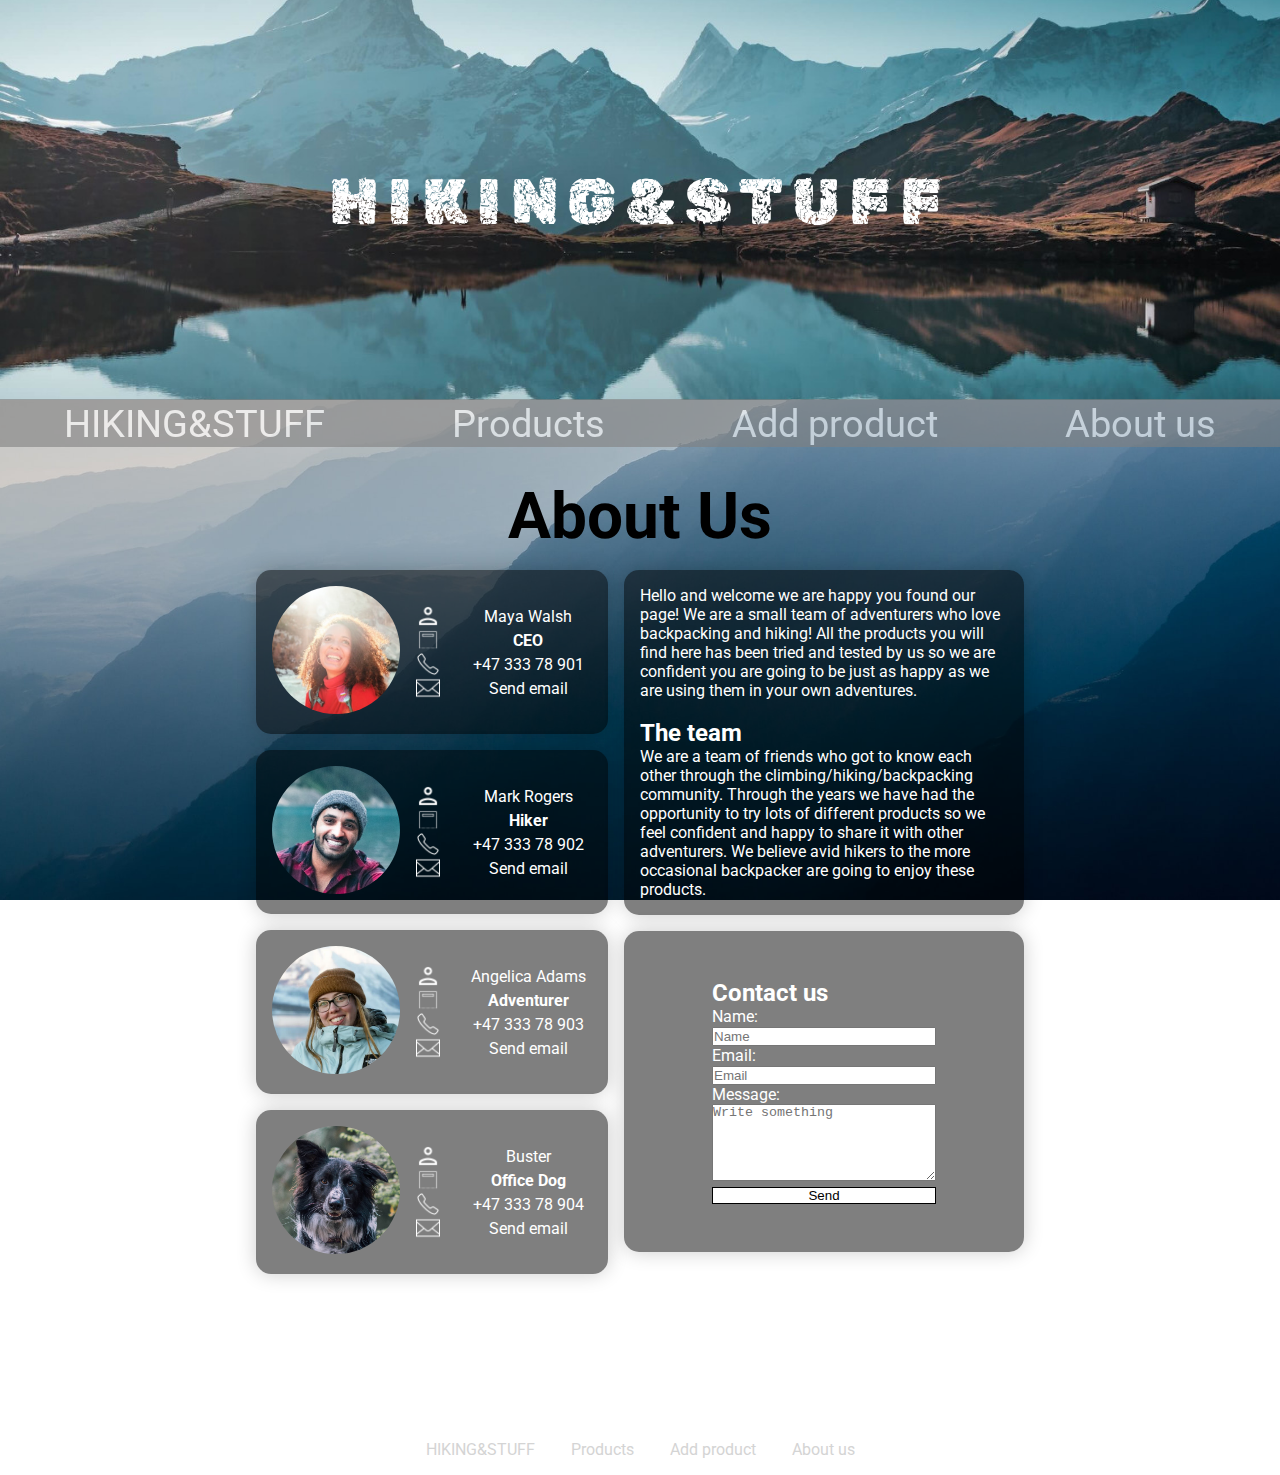
==== commit 8e4e9989: "css to scss" ====
--- a/about-us.html
+++ b/about-us.html
@@ -68,9 +68,7 @@
 
         <header-component></header-component>
 
-
     </header>
-
 
     <main>
 
@@ -83,12 +81,7 @@
             </div>
             <div class="section-test">
 
-
-
-
                 <div class="test-card-wrapper">
-
-
 
                     <div class="test-card">
                         <div class="test-first-card">
--- a/stylesheets/styles.css
+++ b/stylesheets/styles.css
@@ -1,15 +1,14 @@
+@import url("https://fonts.googleapis.com/css2?family=Roboto&family=Rubik+Distressed&display=swap");
 @import url("https://fonts.googleapis.com/css2?family=Roboto&family=Rubik+Distressed&display=swap");
 * {
   margin: 0 auto;
   padding: 0;
   box-sizing: border-box;
-  font-family: "Roboto", sans-serif;
 }
 
 html {
   width: 100vw;
   height: 100%;
-  margin: 0 auto;
 }
 
 body {
@@ -20,7 +19,7 @@
   font-family: "Roboto", sans-serif;
   background: url(../assets/images/backgrounds/mountain4.jpg) no-repeat center center fixed;
   background-size: cover;
-  overflow-x: hidden;
+  overflow: auto;
 }
 
 main {
@@ -39,7 +38,6 @@
   max-width: 100%;
 }
 
-/* Centered text */
 .main-img-text-wrapper {
   position: absolute;
   top: 50%;
@@ -48,15 +46,12 @@
 }
 
 .main-img-text {
-  color: white;
-  font-size: 6vw;
-  font-family: "Rubik Distressed", cursive;
+  color: #fff;
+  font-size: 5vw;
+  font-family: "Rubik Distressed", sans-serif;
   letter-spacing: 0.6rem;
-  overflow-wrap: break-word;
-}
-
-/* ===== TEST CARDS ====== */
-/* Add some padding inside the card container */
+}
+
 .container {
   padding: 0.8rem;
 }
@@ -75,7 +70,6 @@
   height: 100%;
 }
 
-/* ===== TOGGLE MORE INFO END ======= */
 #menu-wrapper {
   display: flex;
   align-items: center;
@@ -83,9 +77,6 @@
   gap: 2rem;
 }
 
-/* $body-font-family: 'Open Sans', sans-serif;
-$base-font-size: 18px;
-$base-font-weight: 400; */
 #main-nav {
   display: flex;
   align-items: center;
@@ -95,15 +86,28 @@
   opacity: 60%;
   margin-top: -5px;
 }
+@media only screen and (max-width: 800px) {
+  #main-nav {
+    display: flex;
+    flex-direction: column;
+    font-size: 1rem;
+    height: 6rem;
+  }
+}
 
 nav a {
   color: white;
   text-decoration: none;
-  font-size: 1.5rem;
-}
-
+  font-size: 3vw;
+}
 nav a:hover {
   color: rgb(92, 91, 91);
+}
+@media only screen and (max-width: 800px) {
+  nav a {
+    display: flex;
+    font-size: 1rem;
+  }
 }
 
 #logo-name {
@@ -124,7 +128,6 @@
 .social-media-icons {
   margin-bottom: 1rem;
 }
-
 .social-media-icons a {
   list-style: none;
   text-decoration: none;
@@ -135,21 +138,29 @@
   width: 3rem;
   margin-right: 1rem;
 }
+.social-media-icons-footer:hover {
+  filter: invert(31%) sepia(0%) saturate(2612%) hue-rotate(165deg) brightness(95%) contrast(72%);
+}
 
 .footer-links {
   list-style: none;
   text-decoration: none;
-  color: white;
+  color: rgb(212, 212, 212);
   margin: 1rem;
-  font-size: 1.3rem;
+  margin-top: -0.3rem;
+}
+.footer-links:hover {
+  color: rgb(92, 91, 91);
+}
+@media only screen and (max-width: 800px) {
+  .footer-links {
+    display: flex;
+    flex-direction: column;
+  }
 }
 
 .footer-links.active {
   font-weight: bold;
-}
-
-.social-media-icons-footer:hover {
-  filter: invert(31%) sepia(0%) saturate(2612%) hue-rotate(165deg) brightness(95%) contrast(72%);
 }
 
 /* KEYFRAMES */
@@ -217,17 +228,18 @@
   width: 15rem;
   box-shadow: 0 4px 8px 0 rgba(0, 0, 0, 0.2);
   transition: 0.3s;
-  border-radius: 15px; /* 5px rounded corners */
+  border-radius: 15px;
   transition: all 0.3s ease-in-out;
   gap: 1rem;
 }
-
 .card:hover {
   transform: scale(1.05);
   box-shadow: 0 8px 16px 0 rgba(0, 0, 0, 0.2);
 }
-
-/* Add rounded corners to the top left and the top right corner of the image */
+.card img {
+  border-radius: 15px 15px 0px 0px;
+}
+
 img {
   -o-object-fit: cover;
   object-fit: cover;
@@ -242,10 +254,6 @@
   padding: 0.5rem 0rem 0.5rem 0rem;
 }
 
-.card img {
-  border-radius: 15px 15px 0px 0px;
-}
-
 .product-card-text {
   padding: 1rem;
 }
@@ -287,30 +295,27 @@
 
 #form-submit-btn {
   background-color: #272727;
-  color: white;
-  width: 100%;
-}
-
-#thank_you {
-  display: flex;
-  align-items: center;
-  justify-content: center;
-  font-size: 1rem;
-  background-color: rgba(0, 0, 0, 0.5);
-  color: #fff;
-  padding: 1rem;
-  border-radius: 15px;
+  color: #fff;
+  width: 100%;
 }
 
 /* === DROPDOWN MENU ==== */
 .dropbtn {
-  color: rgb(255, 255, 255);
+  color: #fff;
   padding: 5px;
   font-size: 1rem;
   border: none;
   cursor: pointer;
   border-radius: 5px;
   background-color: rgba(255, 255, 255, 0.182);
+}
+.dropbtn:hover {
+  background-color: #fff;
+  color: black;
+}
+.dropbtn:focus {
+  background-color: #fff;
+  color: black;
 }
 
 .product-link-btn {
@@ -322,14 +327,15 @@
   border-radius: 5px;
   margin-right: 0.5rem;
 }
-
 .product-link-btn a {
   text-decoration: none;
   list-style: none;
   color: rgb(255, 255, 255);
 }
-
-.dropbtn:hover, .dropbtn:focus, .product-link-btn:hover, .product-link-btn:focus {
+.product-link-btn:hover {
+  background-color: #e7e4e4;
+}
+.product-link-btn:focus {
   background-color: #e7e4e4;
 }
 
@@ -338,6 +344,9 @@
   display: inline-block;
   margin: 0;
 }
+.dropdown a:hover {
+  background-color: #ddd;
+}
 
 .dropdown-content {
   display: none;
@@ -361,10 +370,6 @@
   display: flex;
   align-items: flex-start;
   justify-content: flex-start;
-}
-
-.dropdown a:hover {
-  background-color: #ddd;
 }
 
 .show {
@@ -399,7 +404,7 @@
   margin-top: 1rem;
   padding: 0.2rem;
   border-radius: 10px;
-  color: white;
+  color: #fff;
   font-size: 1rem;
   font-weight: bold;
 }
@@ -411,13 +416,11 @@
   min-height: 50rem;
 }
 
+/* TEST */
 #about-us-section {
   height: -webkit-fit-content;
   height: -moz-fit-content;
   height: fit-content;
-}
-
-#about-us-section {
   height: -webkit-fit-content;
   height: -moz-fit-content;
   height: fit-content;
@@ -430,7 +433,6 @@
   flex-direction: row;
 }
 
-/* TEST */
 .test-card {
   margin: 0rem 1rem 1rem 0rem;
 }
@@ -489,7 +491,6 @@
   align-items: center;
   justify-content: left;
 }
-
 .contact-icons a {
   text-decoration: none;
   color: white;
@@ -503,7 +504,15 @@
   filter: invert(100%) sepia(100%) saturate(0%) hue-rotate(288deg) brightness(102%) contrast(102%);
 }
 
-input, select, textarea {
+input {
+  width: 100%;
+}
+
+select {
+  width: 100%;
+}
+
+textarea {
   width: 100%;
 }
 
@@ -528,7 +537,7 @@
   align-items: center;
   justify-content: center;
   font-size: 1rem;
-  background-color: rgba(0, 0, 0, 0.2);
+  background-color: rgba(0, 0, 0, 0.5);
   color: #fff;
   padding: 1rem;
   border-radius: 15px;
@@ -562,7 +571,6 @@
   padding: 1rem;
   border-radius: 15px;
 }
-
 #details-wrapper p {
   font-size: 1.5rem;
 }
@@ -595,18 +603,16 @@
   gap: 1rem;
 }
 
+.product-detail-img {
+  height: 5rem;
+  max-width: 5rem;
+  border-radius: 15px;
+  margin: 0;
+}
 .product-detail-img:first-child {
   height: 20rem;
   max-width: 100%;
 }
-
-.product-detail-img {
-  height: 5rem;
-  max-width: 5rem;
-  border-radius: 15px;
-  margin: 0;
-}
-
 .product-detail-img:hover {
   transform: scale(1.05);
   box-shadow: 0 8px 16px 0 rgba(0, 0, 0, 0.2);
